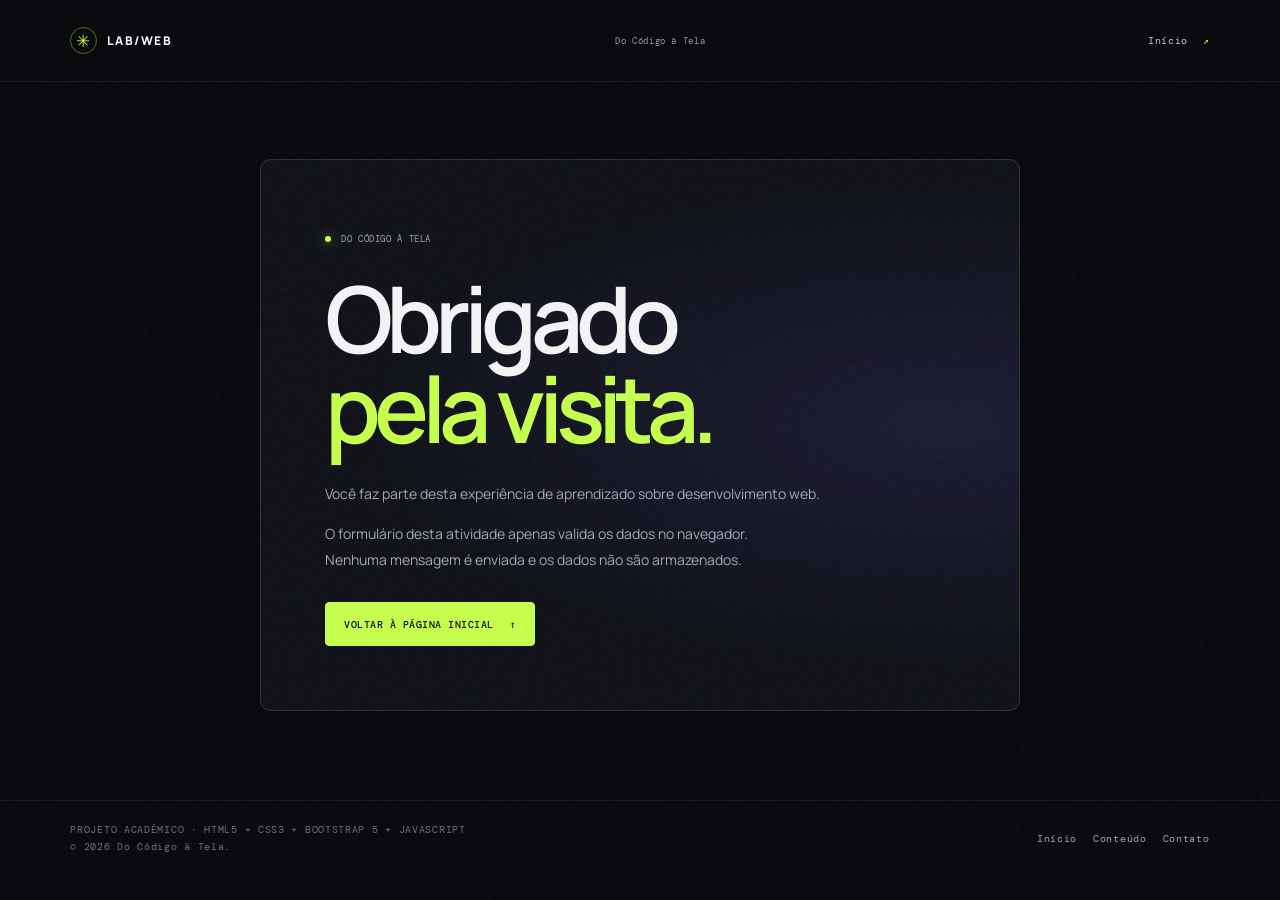
==== obrigado.html @ b2ea8e22 "Publica projeto acadêmico Do Código à Tela" ====
<!doctype html>
<html lang="pt-BR">
  <head>
    <!-- As mesmas folhas de estilo mantêm a identidade visual da página principal. -->
    <meta charset="utf-8">
    <meta name="viewport" content="width=device-width, initial-scale=1">
    <meta name="theme-color" content="#08090d">
    <title>Obrigado | Do Código à Tela</title>
    <link rel="stylesheet" href="https://cdn.jsdelivr.net/npm/bootstrap@5.3.8/dist/css/bootstrap.min.css" integrity="sha384-sRIl4kxILFvY47J16cr9ZwB07vP4J8+LH7qKQnuqkuIAvNWLzeN8tE5YBujZqJLB" crossorigin="anonymous">
    <link rel="stylesheet" href="style.css">
  </head>
  <body>
    <!-- A marca também permite voltar ao início do projeto. -->
    <header class="topbar navbar">
      <nav class="container-fluid p-0" aria-label="Navegação principal">
        <a class="brand" href="index.html#inicio"><span aria-hidden="true">✳</span> LAB/WEB</a>
        <span class="project-name">Do Código à Tela</span>
        <a class="nav-link" href="index.html#inicio">Início <span aria-hidden="true">↗</span></a>
      </nav>
    </header>

    <!-- Agradecimento da demonstração: nenhuma mensagem de envio de e-mail é exibida. -->
    <main class="thanks-main">
      <section class="thanks-card" aria-labelledby="titulo-obrigado">
        <p class="eyebrow"><i></i> DO CÓDIGO À TELA</p>
        <h1 id="titulo-obrigado">Obrigado<br><em>pela visita.</em></h1>
        <p>Você faz parte desta experiência de aprendizado sobre desenvolvimento web.</p>
        <p class="form-note">O formulário desta atividade apenas valida os dados no navegador. Nenhuma mensagem é enviada e os dados não são armazenados.</p>
        <a class="btn project-button" href="index.html#inicio">VOLTAR À PÁGINA INICIAL <span aria-hidden="true">↑</span></a>
      </section>
    </main>

    <!-- Rodapé com identificação acadêmica e links de retorno. -->
    <footer class="site-footer">
      <div class="container-fluid p-0">
        <div class="row gy-3 align-items-center">
          <div class="col-md-8">
            <p class="footer-description">PROJETO ACADÊMICO · HTML5 + CSS3 + BOOTSTRAP 5 + JAVASCRIPT</p>
            <p class="footer-description">&copy; 2026 Do Código à Tela.</p>
          </div>
          <div class="col-md-4">
            <nav class="d-flex flex-wrap gap-3 justify-content-md-end" aria-label="Navegação do rodapé">
              <a href="index.html#inicio">Início</a>
              <a href="index.html#conteudo">Conteúdo</a>
              <a href="index.html#contato">Contato</a>
            </nav>
          </div>
        </div>
      </div>
    </footer>
  </body>
</html>
---- style.css ----
/* Fontes externas usadas pelos textos e exemplos de código. */
@import url('https://fonts.googleapis.com/css2?family=DM+Mono:wght@400;500&family=Manrope:wght@400;500;600;700;800&display=swap');

/* CONFIGURAÇÕES GERAIS — variáveis, base e textura */
/* Define as variáveis de cores e fontes reutilizadas na página. */
:root {
  --bg: #08090d;
  --text: #f3f3f5;
  --muted: #9699a5;
  --line: rgba(255,255,255,.12);
  --lime: #c6ff4d;
  --violet: #9b86ff;
  --cyan: #78e7e9;
  --main: 'Manrope',Inter,system-ui,sans-serif;
  --mono: 'DM Mono',Consolas,monospace
}

/* Inclui bordas e preenchimentos no cálculo das dimensões. */
* {
  box-sizing: border-box
}

/* Configura a rolagem suave e o fundo do documento. */
html {
  scroll-behavior: smooth;
  background: var(--bg)
}

/* Define a aparência geral e evita rolagem horizontal. */
body {
  margin: 0;
  background: var(--bg);
  color: var(--text);
  font-family: var(--main);
  overflow-x: hidden
}

/* Faz os links herdarem a cor do contexto e retira o sublinhado. */
a {
  color: inherit;
  text-decoration: none
}

/* Personaliza as cores do texto selecionado. */
::selection {
  background: var(--lime);
  color: #08090d
}

/* Sobrepõe uma textura sutil; não captura cliques e fica acima das demais camadas. */
body:after {
  content: "";
  position: fixed;
  inset: 0;
  pointer-events: none;
  z-index: 30;
  opacity: .025;
  background-image: url("data:image/svg+xml,%3Csvg viewBox='0 0 180 180' xmlns='http://www.w3.org/2000/svg'%3E%3Cfilter id='n'%3E%3CfeTurbulence type='fractalNoise' baseFrequency='.9' numOctaves='3' stitchTiles='stitch'/%3E%3C/filter%3E%3Crect width='100%25' height='100%25' filter='url(%23n)'/%3E%3C/svg%3E")
}


/* CABEÇALHO E NAVEGAÇÃO */
/* Posiciona o cabeçalho no topo; flex distribui os itens na horizontal. */
.topbar {
  position: absolute;
  top: 0;
  left: 0;
  width: 100%;
  height: 82px;
  padding: 0 5.5vw;
  display: flex;
  align-items: center;
  justify-content: space-between;
  z-index: 10;
  border-bottom: 1px solid rgba(255,255,255,.08)
}

/* Alinha o símbolo e o nome da marca. */
.brand {
  display: flex;
  align-items: center;
  gap: 10px;
  font-size: 12px;
  font-weight: 800;
  letter-spacing: .13em
}

/* Usa grid para centralizar o símbolo dentro do círculo. */
.brand>span:first-child {
  display: grid;
  place-items: center;
  width: 27px;
  height: 27px;
  border: 1px solid #c6ff4d66;
  border-radius: 50%;
  color: var(--lime);
  font-size: 17px
}

/* Aplica a fonte monoespaçada e o espaçamento de letras aos elementos relacionados. */
.topbar p,.nav-link,.hero-bottom,.eyebrow,.scroll-cue,.stage-top,.stage-bottom,footer,.panel-head,.panel-foot,th {
  font-family: var(--mono);
  letter-spacing: .07em
}

/* Estiliza a identificação da experiência no cabeçalho. */
.topbar p {
  font-size: 9px;
  color: #777b89
}

/* Destaca os detalhes do cabeçalho. */
.topbar p b,.nav-link span {
  color: var(--lime);
  font-weight: 400
}

/* Estiliza o link de navegação para os conceitos. */
.nav-link {
  font-size: 9px;
  color: #c5c7cf
}

/* Separa a seta do texto do link. */
.nav-link span {
  margin-left: 8px
}


/* HERO — apresentação inicial e convite de rolagem */
/* Organiza a apresentação inicial; position relative serve de referência às decorações. */
.hero {
  position: relative;
  min-height: 100svh;
  padding: 145px 10vw 100px;
  display: flex;
  align-items: center;
  overflow: hidden;
  isolation: isolate
}

/* Desenha a grade decorativa sobre a área disponível, sem capturar cliques. */
.grid {
  position: absolute;
  inset: 0;
  pointer-events: none;
  background-image: linear-gradient(#ffffff08 1px,transparent 1px),linear-gradient(90deg,#ffffff08 1px,transparent 1px);
  background-size: 72px 72px;
  mask-image: linear-gradient(transparent,black 15%,black 80%,transparent)
}

/* Cria o brilho de fundo; z-index negativo o mantém atrás do conteúdo. */
.hero:before {
  content: "";
  position: absolute;
  width: 650px;
  height: 650px;
  right: 0;
  top: 0;
  border-radius: 50%;
  background: radial-gradient(circle,#806cff1b,transparent 68%);
  z-index: -1
}

/* Limita a largura do texto e o coloca à frente da ilustração. */
.hero-copy {
  position: relative;
  z-index: 3;
  width: 56%;
  max-width: 720px
}

/* Alinha o marcador e o pequeno texto de identificação. */
.eyebrow {
  display: flex;
  align-items: center;
  gap: 10px;
  color: #a3a6b2;
  font-size: 9px
}

/* Desenha o ponto luminoso e impede que ele encolha no flex. */
.eyebrow i {
  width: 6px;
  height: 6px;
  display: inline-block;
  flex: 0 0 6px;
  border-radius: 50%;
  background: var(--lime);
  box-shadow: 0 0 12px #c6ff4d99
}

/* Define tamanho, espaçamento e peso do título principal. */
.hero h1 {
  font-size: clamp(70px,9.5vw,145px);
  line-height: .91;
  letter-spacing: -.09em;
  font-weight: 600;
  margin: 30px 0 25px
}

/* Destaca trechos dos títulos com a cor principal. */
.hero h1 em,.section-head h2 em,.final-card h2 em {
  font-style: normal;
  color: var(--lime)
}

/* Define a largura e a legibilidade do texto de apresentação. */
.intro {
  max-width: 420px;
  color: #a6a8b3;
  font-size: 15px;
  line-height: 1.85
}

/* Alinha o convite para rolar a página e seus símbolos. */
.scroll-cue {
  display: inline-flex;
  align-items: center;
  gap: 12px;
  margin-top: 40px;
  font-size: 9px
}

/* Destaca a seta do convite de rolagem. */
.scroll-cue b {
  font-size: 16px;
  color: var(--lime);
  font-weight: 400;
  margin-left: 5px
}

/* Desenha o contorno do indicador de rolagem. */
.mouse {
  width: 22px;
  height: 33px;
  border: 1px solid #ffffff66;
  border-radius: 14px;
  display: flex;
  justify-content: center;
  padding-top: 6px
}

/* Desenha e anima o detalhe interno do indicador de rolagem. */
.mouse i {
  width: 3px;
  height: 7px;
  background: var(--lime);
  border-radius: 4px;
  animation: mouse 1.3s ease-in-out infinite
}

/* Animações: move e suaviza o detalhe do indicador no meio do ciclo. */
@keyframes mouse {
  /* Define o estado intermediário da animação. */
  50% {
    transform: translateY(7px);
    opacity: .4
  }
}


/* HERO — ilustração, órbitas e cartões */
/* Posiciona a ilustração inicial; transform ajusta seu alinhamento vertical. */
.hero-art {
  position: absolute;
  width: min(53vw,760px);
  height: min(53vw,760px);
  min-width: 470px;
  min-height: 470px;
  right: -2%;
  top: 50%;
  transform: translateY(-48%);
  z-index: 1
}

/* Cria o brilho difuso atrás do símbolo central. */
.hero-glow {
  position: absolute;
  inset: 22%;
  border-radius: 50%;
  background: radial-gradient(circle,#c6ff4d20,#806cff20 42%,transparent 70%);
  filter: blur(18px)
}

/* Centraliza o símbolo com grid e aplica a animação de flutuação. */
.hero-core {
  position: absolute;
  width: 28%;
  aspect-ratio: 1;
  left: 36%;
  top: 36%;
  display: grid;
  place-items: center;
  border-radius: 30%;
  border: 1px solid #c6ff4d88;
  background: linear-gradient(145deg,#c6ff4d25,#7466ff20);
  box-shadow: inset 0 0 55px #c6ff4d12,0 0 90px #c6ff4d0e;
  color: var(--lime);
  font: clamp(28px,4vw,55px) var(--mono);
  transform: rotate(-14deg);
  animation: float 7s ease-in-out infinite
}

/* Animações: varia a rotação e a altura do símbolo central. */
@keyframes float {
  /* Define o estado intermediário da animação. */
  50% {
    transform: rotate(-7deg) translateY(-13px)
  }
}

/* Centraliza os anéis; transform desloca metade de suas próprias dimensões. */
.orbit {
  position: absolute;
  left: 50%;
  top: 50%;
  border: 1px solid #ffffff22;
  border-radius: 50%;
  transform: translate(-50%,-50%)
}

/* Define o tamanho e a cor do primeiro anel. */
.orbit-a {
  width: 47%;
  height: 47%;
  border-color: #c6ff4d44
}

/* Inclina e achata o segundo anel com transform. */
.orbit-b {
  width: 67%;
  height: 67%;
  transform: translate(-50%,-50%) rotate(35deg) scaleY(.64);
  border-color: #9b86ff55
}

/* Configura o anel tracejado e sua rotação contínua. */
.orbit-c {
  width: 83%;
  height: 83%;
  transform: translate(-50%,-50%) rotate(-30deg) scaleY(.55);
  border-style: dashed;
  animation: spin 36s linear infinite
}

/* Animações: define o estado final da rotação do anel tracejado. */
@keyframes spin {
  /* Define o estado final da animação. */
  to {
    transform: translate(-50%,-50%) rotate(330deg) scaleY(.55)
  }
}

/* Posiciona os cartões de tecnologias sobre a ilustração. */
.chip {
  position: absolute;
  padding: 11px 14px;
  border: 1px solid #ffffff24;
  border-radius: 6px;
  background: #0e0f15df;
  backdrop-filter: blur(12px);
  font: 10px var(--mono);
  box-shadow: 0 12px 35px #0003
}

/* Desenha o marcador colorido dos cartões. */
.chip i {
  display: inline-block;
  width: 6px;
  height: 6px;
  border-radius: 50%;
  background: var(--lime);
  margin-right: 7px
}

/* Estiliza a descrição menor de cada cartão. */
.chip small {
  display: block;
  margin: 6px 0 0 13px;
  color: #7c808d;
  font-size: 8px
}

/* Posiciona e inclina o cartão de HTML. */
.chip-a {
  left: 13%;
  top: 23%;
  transform: rotate(-7deg)
}

/* Posiciona e inclina o cartão de CSS. */
.chip-b {
  right: 8%;
  top: 40%;
  transform: rotate(5deg)
}

/* Aplica a cor de CSS ao marcador. */
.chip-b i {
  background: var(--violet)
}

/* Posiciona e inclina o cartão de interface. */
.chip-c {
  left: 28%;
  bottom: 14%;
  transform: rotate(4deg)
}

/* Aplica a cor de interface ao marcador. */
.chip-c i {
  background: var(--cyan)
}

/* Distribui as legendas na faixa inferior da apresentação. */
.hero-bottom {
  position: absolute;
  bottom: 0;
  left: 0;
  width: 100%;
  height: 56px;
  padding: 0 5.5vw;
  display: flex;
  align-items: center;
  justify-content: space-between;
  border-top: 1px solid #ffffff12;
  color: #707482;
  font-size: 8px
}

/* Destaca o ponto da legenda inferior. */
.hero-bottom b {
  color: var(--lime);
  margin-left: 8px
}


/* NARRATIVA — palco fixo, progresso e textos */
/* Reserva a altura que permite percorrer as quatro cenas ao rolar. */
.story {
  height: 480vh;
  position: relative;
  background: var(--bg)
}

/* Mantém o palco preso ao topo com sticky enquanto a narrativa é percorrida. */
.stage {
  --orb-scale: 1;
  position: sticky;
  top: 0;
  height: 100svh;
  min-height: 620px;
  overflow: hidden;
  background: radial-gradient(ellipse at 75% 50%,#6b58cf12,transparent 43%),#08090d;
  isolation: isolate
}

/* Sobrepõe um degradê para dar contraste ao texto sem bloquear cliques. */
.stage:before {
  content: "";
  position: absolute;
  inset: 0;
  background: linear-gradient(90deg,#08090df7 0%,#08090dd9 32%,#08090d20 70%,#08090d44);
  z-index: 1;
  pointer-events: none
}

/* Suaviza a grade decorativa do palco. */
.stage>.grid {
  opacity: .35
}

/* Alinha os indicadores superiores e os coloca acima das ilustrações com z-index. */
.stage-top {
  position: absolute;
  top: 34px;
  left: 5.5vw;
  right: 5.5vw;
  display: flex;
  align-items: center;
  gap: 20px;
  z-index: 6;
  color: #8c909c;
  font-size: 8px
}

/* Destaca o número da cena atual. */
.stage-top b {
  color: #f4f4f6;
  font-weight: 400
}

/* Define a trilha da barra; flex permite ocupar o espaço disponível. */
.track {
  height: 1px;
  background: #ffffff20;
  flex: 1;
  max-width: 330px
}

/* Desenha a parte preenchida da barra, cuja largura é atualizada pelo JavaScript. */
.track i {
  display: block;
  width: 0;
  height: 100%;
  background: var(--lime);
  box-shadow: 0 0 10px #c6ff4d99
}

/* Posiciona os textos da cena acima das camadas visuais. */
.story-copy {
  position: absolute;
  left: 10vw;
  top: 27%;
  width: min(37%,490px);
  z-index: 5
}

/* Define a tipografia do título da narrativa. */
.story-copy h2 {
  font-size: clamp(36px,4.1vw,66px);
  line-height: 1.04;
  letter-spacing: -.07em;
  font-weight: 600;
  margin: 23px 0 17px
}

/* Estiliza a explicação da cena. */
.story-copy>p:last-of-type {
  max-width: 365px;
  color: #a1a4af;
  font-size: 14px;
  line-height: 1.85;
  margin: 0
}

/* Distribui os quatro marcadores de cena em linha. */
.steps {
  display: flex;
  gap: 7px;
  margin-top: 32px
}

/* Desenha os marcadores e suaviza suas mudanças. */
.steps i {
  display: block;
  width: 19px;
  height: 3px;
  background: #ffffff30;
  transition: all .3s
}

/* Destaca o marcador da cena selecionada pelo JavaScript. */
.steps i.active {
  width: 38px;
  background: var(--lime)
}


/* NARRATIVA — símbolo e anéis */
/* Define a área das ilustrações e seu alinhamento no palco. */
.visual {
  position: absolute;
  z-index: 2;
  width: min(58vw,880px);
  height: min(70vh,680px);
  min-height: 450px;
  right: 4vw;
  top: 50%;
  transform: translateY(-48%)
}

/* Posiciona o símbolo da narrativa e suaviza mudanças de opacidade. */
.orb {
  position: absolute;
  left: 31%;
  top: 8%;
  width: 42%;
  aspect-ratio: 1;
  transition: opacity .2s
}

/* Centraliza e estiliza o núcleo do símbolo da narrativa. */
.orb-core {
  position: absolute;
  inset: 25%;
  border-radius: 30%;
  display: grid;
  place-items: center;
  transform: rotate(25deg);
  border: 1px solid #c6ff4d99;
  background: radial-gradient(circle at 30% 25%,#c6ff4d38,#715add26 50%,#090a0f66);
  box-shadow: inset 0 0 50px #c6ff4d14,0 0 80px #7d68ff22;
  color: var(--lime);
  font: clamp(26px,3vw,46px) var(--mono)
}

/* Desenha um anel inclinado e achatado ao redor do núcleo. */
.orb-ring {
  position: absolute;
  inset: 8%;
  border: 1px solid #ffffff30;
  border-radius: 50%;
  transform: rotate(25deg) scaleY(.45);
  border-color: #c6ff4d55
}

/* Varia a inclinação e a cor do segundo anel. */
.orb-ring.second {
  transform: rotate(-45deg) scaleY(.6);
  border-color: #9b86ff66
}

/* Desenha o pequeno ponto luminoso da narrativa. */
.particle {
  position: absolute;
  top: 14%;
  left: 16%;
  width: 6px;
  height: 6px;
  border-radius: 50%;
  background: var(--lime);
  box-shadow: 0 0 18px var(--lime)
}


/* NARRATIVA — painéis de código e página simulada */
/* Compartilha bordas, fundo e sombra entre os painéis e a janela simulada. */
.code,.browser {
  position: absolute;
  border: 1px solid #ffffff24;
  border-radius: 9px;
  overflow: hidden;
  background: #101218ed;
  box-shadow: 0 30px 80px #0006;
  backdrop-filter: blur(16px)
}

/* Define a largura e a camada dos painéis de código. */
.code {
  width: 43%;
  z-index: 3
}

/* Posiciona o painel de exemplo de HTML. */
.html-panel {
  left: 0;
  top: 9%
}

/* Posiciona o painel de exemplo de CSS. */
.css-panel {
  right: 0;
  top: 19%
}

/* Alinha os elementos do cabeçalho dos painéis. */
.panel-head {
  height: 39px;
  padding: 0 12px;
  display: flex;
  align-items: center;
  gap: 10px;
  background: #ffffff08;
  border-bottom: 1px solid #ffffff12;
  color: #a2a5b0;
  font-size: 8px
}

/* Estiliza os pontos que simulam controles de janela. */
.lights {
  color: #f17b79;
  font-size: 9px;
  letter-spacing: 1px
}

/* Desenha a etiqueta da tecnologia; a margem automática a empurra para a direita. */
.panel-head b {
  margin-left: auto;
  color: var(--lime);
  border: 1px solid #c6ff4d44;
  padding: 3px 5px;
  border-radius: 3px;
  font-size: 7px;
  font-weight: 400
}

/* Aplica a cor de CSS à etiqueta do painel. */
.css-panel .panel-head b {
  color: #b6a8ff;
  border-color: #9b86ff55
}

/* Define o espaçamento interno dos exemplos de código. */
.code-lines {
  padding: 14px 12px 9px
}

/* Formata cada linha do exemplo e impede quebra de texto. */
.code-lines p {
  margin: 0 0 9px;
  white-space: nowrap;
  font: clamp(7px,.75vw,10px) var(--mono);
  color: #e3e5ed
}

/* Reserva espaço para os números das linhas. */
.code-lines small {
  display: inline-block;
  width: 22px;
  color: #555a68;
  font-size: 8px
}

/* Destaca as tags no exemplo de HTML. */
.code-lines span {
  color: #b9a6ff
}

/* Destaca o seletor no exemplo de CSS. */
.css-panel .code-lines strong {
  color: #8ec8ff;
  font-weight: 400
}

/* Destaca as propriedades no exemplo de CSS. */
.css-panel .code-lines em {
  font-style: normal;
  color: #ff9ad5
}

/* Destaca os valores no exemplo de CSS. */
.code-lines label {
  color: #baf17c
}

/* Estiliza o status na base dos painéis. */
.panel-foot {
  padding: 9px 12px;
  border-top: 1px solid #ffffff10;
  color: #888c98;
  font-size: 7px
}

/* Destaca o primeiro símbolo do status. */
.panel-foot:first-letter {
  color: var(--lime)
}

/* Aplica a cor de CSS ao status correspondente. */
.panel-foot.purple {
  color: #9e91e9
}

/* Posiciona a janela simulada; ela começa transparente e aparece pelo JavaScript. */
.browser {
  width: 76%;
  left: 12%;
  bottom: 0;
  z-index: 4;
  opacity: 0;
  transform-origin: center bottom
}

/* Distribui os controles e o endereço da janela simulada. */
.browser-head {
  height: 35px;
  padding: 0 12px;
  display: flex;
  align-items: center;
  gap: 12px;
  background: #191b25;
  border-bottom: 1px solid #ffffff16
}

/* Desenha a barra de endereço e permite que ela ocupe o espaço livre. */
.browser-head>div {
  flex: 1;
  max-width: 220px;
  margin: auto;
  text-align: center;
  padding: 5px;
  background: #0003;
  border: 1px solid #ffffff0d;
  border-radius: 4px;
  color: #858998;
  font: 8px var(--mono)
}

/* Estiliza o menu da janela simulada. */
.browser-head>b {
  font-size: 9px;
  color: #777b88
}

/* Define o fundo e o preenchimento da página simulada. */
.browser-page {
  padding: 17px 21px 18px;
  background: linear-gradient(135deg,#171a23,#101218)
}

/* Alinha os elementos da navegação ilustrativa. */
.mock-nav {
  display: flex;
  align-items: center;
  gap: 9px
}

/* Define o tamanho da marca ilustrativa. */
.mock-nav b {
  font-size: 9px
}

/* Desenha o símbolo inclinado da marca ilustrativa. */
.mock-nav b i {
  display: inline-block;
  width: 8px;
  height: 8px;
  background: var(--lime);
  transform: rotate(45deg);
  margin-right: 4px
}

/* Desenha os traços que representam links de navegação. */
.mock-nav>span {
  width: 22px;
  height: 3px;
  border-radius: 3px;
  background: #454958;
  margin-left: auto
}

/* Ajusta os traços que vêm depois do primeiro. */
.mock-nav>span+span {
  margin-left: 0;
  width: 26px
}

/* Desenha o botão ilustrativo da navegação. */
.mock-nav>label {
  width: 43px;
  height: 13px;
  border-radius: 3px;
  background: var(--lime);
  margin-left: 6px
}

/* Usa grid para dividir a apresentação simulada em duas colunas. */
.mock-hero {
  display: grid;
  grid-template-columns: 1fr .9fr;
  gap: 14px;
  align-items: center;
  padding: 20px 2px 14px
}

/* Estiliza a identificação menor da página simulada. */
.mock-hero small {
  font: 6px var(--mono);
  color: #9da2b2
}

/* Desenha os traços que representam o título. */
.mock-hero h3 {
  height: 10px;
  width: 90%;
  margin: 10px 0 5px;
  background: #e9ebf1;
  border-radius: 2px
}

/* Varia a largura e a cor da segunda linha do título. */
.mock-hero h3.short {
  width: 65%;
  background: var(--lime);
  margin-top: 0
}

/* Desenha os traços que representam parágrafos. */
.mock-hero p {
  height: 3px;
  width: 90%;
  background: #505565;
  border-radius: 3px;
  margin: 10px 0 0
}

/* Encurta a segunda linha do parágrafo ilustrativo. */
.mock-hero p.short {
  width: 58%;
  margin-top: 5px
}

/* Desenha o botão da página simulada. */
.mock-hero button {
  display: block;
  width: 60px;
  height: 16px;
  margin-top: 13px;
  background: #c6ff4d22;
  border: 1px solid #c6ff4d88;
  border-radius: 3px
}

/* Define o quadro e o brilho da ilustração simulada. */
.mock-art {
  height: 118px;
  position: relative;
  overflow: hidden;
  border-radius: 5px;
  background: radial-gradient(circle,#c6ff4d33,#826dff2b 38%,#ffffff08 70%)
}

/* Posiciona os anéis no centro da ilustração simulada. */
.mock-art i,.mock-art b {
  position: absolute;
  width: 70px;
  height: 70px;
  top: 50%;
  left: 50%;
  border: 1px solid #c6ff4d99;
  border-radius: 50%;
  transform: translate(-50%,-50%) rotate(35deg) scaleY(.5)
}

/* Varia a inclinação e a cor do segundo anel simulado. */
.mock-art b {
  transform: translate(-50%,-50%) rotate(-40deg) scaleY(.65);
  border-color: #9b86ffcc
}

/* Posiciona o símbolo decorativo na ilustração. */
.mock-art span {
  position: absolute;
  right: 15%;
  top: 12%;
  color: var(--lime)
}

/* Distribui três cartões ilustrativos em colunas com grid. */
.mock-cards {
  display: grid;
  grid-template-columns: repeat(3,1fr);
  gap: 8px
}

/* Desenha os cartões e serve de referência para seus detalhes. */
.mock-cards i {
  height: 42px;
  border: 1px solid #ffffff18;
  border-radius: 4px;
  background: linear-gradient(135deg,#ffffff08,#ffffff02);
  position: relative
}

/* Desenha a primeira linha de texto ilustrativo dos cartões. */
.mock-cards i:before {
  content: "";
  position: absolute;
  left: 8px;
  top: 9px;
  width: 45%;
  height: 3px;
  background: #a0a4b1
}

/* Desenha a segunda linha de texto ilustrativo dos cartões. */
.mock-cards i:after {
  content: "";
  position: absolute;
  left: 8px;
  top: 18px;
  width: 68%;
  height: 2px;
  background: #454958
}


/* NARRATIVA — legendas inferiores */
/* Distribui as legendas inferiores acima das camadas visuais. */
.stage-bottom {
  position: absolute;
  bottom: 26px;
  left: 5.5vw;
  right: 5.5vw;
  z-index: 6;
  display: flex;
  justify-content: space-between;
  align-items: center;
  color: #747886;
  font-size: 8px
}

/* Destaca os sinais que unem as tecnologias. */
.stage-bottom b {
  color: var(--lime);
  font-weight: 400;
  padding: 0 4px
}

/* Define a cor da orientação para continuar rolando. */
.hint {
  color: #8b8e9a
}


/* SEÇÃO DE CONCEITOS E TABELA */
/* Define o fundo, o espaçamento e a borda da seção de conceitos. */
.concepts {
  position: relative;
  padding: 125px 10vw 80px;
  background: #0c0d12;
  border-top: 1px solid #c6ff4d44
}

/* Limita a largura da introdução aos conceitos. */
.section-head {
  max-width: 730px
}

/* Define a tipografia do título da seção. */
.section-head h2 {
  font-size: clamp(48px,6.5vw,92px);
  line-height: .99;
  letter-spacing: -.08em;
  font-weight: 600;
  margin: 24px 0 20px
}

/* Formata o parágrafo de apresentação dos conceitos. */
.section-head>p:last-child {
  max-width: 530px;
  color: #9b9eaa;
  font-size: 14px;
  line-height: 1.9
}

/* Permite rolagem horizontal da tabela quando faltar espaço. */
.table-wrap {
  margin-top: 55px;
  border-top: 1px solid #ffffff24;
  overflow-x: auto
}

/* Organiza a tabela, une as bordas e mantém sua largura mínima. */
table {
  width: 100%;
  border-collapse: collapse;
  text-align: left;
  min-width: 620px
}

/* Estiliza os cabeçalhos das colunas. */
th {
  padding: 18px 15px;
  border-bottom: 1px solid #ffffff20;
  color: #777b89;
  font-size: 8px;
  font-weight: 400
}

/* Retira o preenchimento à esquerda da primeira coluna. */
th:first-child,td:first-child {
  padding-left: 0
}

/* Define espaçamento, bordas e texto das células. */
td {
  padding: 23px 15px;
  border-bottom: 1px solid #ffffff14;
  color: #adb0bc;
  font-size: 12px;
  line-height: 1.6
}

/* Estiliza a numeração das tecnologias. */
td small {
  font: 9px var(--mono);
  color: #696d7a;
  margin-right: 16px
}

/* Alinha o ícone e o nome de cada tecnologia. */
td b {
  display: inline-flex;
  align-items: center;
  gap: 9px;
  color: #f0f1f5
}

/* Centraliza os símbolos dentro dos ícones com grid. */
td b i {
  width: 29px;
  height: 29px;
  display: grid;
  place-items: center;
  border: 1px solid #ffffff22;
  border-radius: 5px;
  font: 10px var(--mono);
  font-style: normal;
  color: var(--lime)
}

/* Aplica a cor de CSS ao ícone correspondente. */
td b .css-icon {
  color: var(--violet)
}

/* Aplica a cor e o tamanho do ícone de JavaScript. */
td b .js-icon {
  color: var(--cyan);
  font-size: 8px
}

/* Estiliza os exemplos da tabela e evita que sejam quebrados em linhas. */
code {
  font: 9px var(--mono);
  color: var(--lime);
  background: #c6ff4d0d;
  padding: 7px 8px;
  border: 1px solid #c6ff4d22;
  border-radius: 4px;
  white-space: nowrap
}


/* ENCERRAMENTO E LINK DE RETORNO */
/* Define o cartão de encerramento e limita suas decorações à área interna. */
.final-card {
  position: relative;
  min-height: 380px;
  margin-top: 110px;
  padding: clamp(28px,5vw,65px);
  border: 1px solid #ffffff20;
  border-radius: 11px;
  overflow: hidden;
  background: radial-gradient(ellipse at 90% 48%,#7c68ff20,transparent 42%),linear-gradient(120deg,#11131a,#0c0d12)
}

/* Sobrepõe a grade decorativa do cartão sem capturar cliques. */
.final-card:after {
  content: "";
  position: absolute;
  inset: 0;
  pointer-events: none;
  background-image: linear-gradient(#ffffff08 1px,transparent 1px),linear-gradient(90deg,#ffffff08 1px,transparent 1px);
  background-size: 50px 50px;
  mask-image: linear-gradient(90deg,black,transparent)
}

/* Mantém os textos e o link acima da grade com z-index. */
.final-card>.eyebrow,.final-card h2,.final-card>p:not(.eyebrow),.restart {
  position: relative;
  z-index: 2
}

/* Alinha a contagem final à direita. */
.final-card>.eyebrow span {
  margin-left: auto;
  color: #777b89
}

/* Define a tipografia do título de encerramento. */
.final-card h2 {
  font-size: clamp(38px,5.2vw,72px);
  line-height: 1.03;
  letter-spacing: -.075em;
  font-weight: 600;
  margin: 28px 0 18px
}

/* Formata o parágrafo explicativo do encerramento. */
.final-card>p:not(.eyebrow) {
  max-width: 520px;
  color: #9b9eaa;
  font-size: 13px;
  line-height: 1.85
}

/* Alinha e estiliza o link de retorno, suavizando suas mudanças. */
.restart {
  display: inline-flex;
  align-items: center;
  gap: 24px;
  margin-top: 20px;
  padding: 13px 15px;
  border: 1px solid #c6ff4d66;
  border-radius: 4px;
  color: var(--lime);
  font: 9px var(--mono);
  transition: .2s
}

/* Estiliza a seta de retorno. */
.restart b {
  font-size: 15px;
  font-weight: 400
}

/* Muda as cores do link quando o ponteiro passa sobre ele. */
.restart:hover {
  background: var(--lime);
  color: #08090d
}

/* Posiciona o conjunto de anéis decorativos do encerramento. */
.final-orbit {
  position: absolute;
  width: 370px;
  height: 370px;
  right: -25px;
  top: 50%;
  transform: translateY(-50%);
  border: 1px solid #c6ff4d30;
  border-radius: 50%
}

/* Desenha os anéis internos com pseudo-elementos. */
.final-orbit:before,.final-orbit:after {
  content: "";
  position: absolute;
  inset: 12%;
  border: 1px solid #9b86ff40;
  border-radius: 50%;
  transform: rotate(45deg) scaleY(.55)
}

/* Varia o tamanho e a inclinação de um dos anéis internos. */
.final-orbit:after {
  inset: 23%;
  border-color: #c6ff4d40;
  transform: rotate(-35deg) scaleY(.6)
}

/* Desenha o quadrado inclinado no centro dos anéis. */
.final-orbit i {
  position: absolute;
  width: 110px;
  height: 110px;
  left: 50%;
  top: 50%;
  transform: translate(-50%,-50%) rotate(45deg);
  border: 1px solid #c6ff4d77;
  border-radius: 27px;
  background: #c6ff4d12
}

/* Desenha o ponto luminoso dos anéis. */
.final-orbit b {
  position: absolute;
  left: 24%;
  top: 18%;
  width: 6px;
  height: 6px;
  border-radius: 50%;
  background: var(--lime);
  box-shadow: 0 0 16px var(--lime)
}


/* RODAPÉ */
/* Distribui a marca e os textos do rodapé com flex. */
footer {
  min-height: 82px;
  padding: 20px 5.5vw;
  display: flex;
  align-items: center;
  justify-content: space-between;
  gap: 20px;
  border-top: 1px solid #ffffff12;
  color: #6e7280;
  font-size: 8px
}

/* Ajusta a tipografia da marca no rodapé. */
footer .brand {
  font-family: var(--main);
  font-size: 11px;
  color: #d9dbe2
}

/* Destaca a seta no rodapé. */
footer>span b {
  color: var(--lime);
  font-weight: 400;
  margin-left: 5px
}


/* RESPONSIVIDADE — telas de até 1000 px */
/* Media query: aplica os ajustes abaixo somente até esta largura de tela. */
@media(max-width:1000px) {
  /* Ajusta .hero para esta condição de tela. */
  .hero {
    padding-left: 7vw
  }
  /* Ajusta .hero-copy para esta condição de tela. */
  .hero-copy {
    width: 60%
  }
  /* Ajusta .hero-art para esta condição de tela. */
  .hero-art {
    right: -17%;
    opacity: .82
  }
  /* Ajusta .story-copy para esta condição de tela. */
  .story-copy {
    left: 6vw;
    width: 37%
  }
  /* Ajusta .story-copy h2 para esta condição de tela. */
  .story-copy h2 {
    font-size: clamp(34px,4.4vw,52px)
  }
  /* Ajusta .visual para esta condição de tela. */
  .visual {
    width: 64vw;
    right: 1vw
  }
  /* Ajusta .concepts para esta condição de tela. */
  .concepts {
    padding-left: 7vw;
    padding-right: 7vw
  }
}


/* RESPONSIVIDADE — telas de até 700 px */
/* Media query: aplica os ajustes abaixo somente até esta largura de tela. */
@media(max-width:700px) {
  /* Ajusta .topbar para esta condição de tela. */
  .topbar {
    height: 66px;
    padding: 0 20px
  }
  /* Ajusta .topbar p para esta condição de tela. */
  .topbar p {
    display: none
  }
  /* Ajusta .nav-link para esta condição de tela. */
  .nav-link {
    font-size: 8px
  }
  /* Ajusta .hero para esta condição de tela. */
  .hero {
    min-height: 850px;
    padding: 130px 24px 100px;
    align-items: flex-start
  }
  /* Ajusta .hero-copy para esta condição de tela. */
  .hero-copy {
    width: 100%
  }
  /* Ajusta .hero h1 para esta condição de tela. */
  .hero h1 {
    font-size: clamp(68px,18vw,105px);
    margin-top: 25px
  }
  /* Ajusta .intro para esta condição de tela. */
  .intro {
    max-width: 360px;
    font-size: 13px
  }
  /* Ajusta .hero-art para esta condição de tela. */
  .hero-art {
    width: 490px;
    height: 490px;
    min-width: 490px;
    min-height: 490px;
    top: auto;
    right: -165px;
    bottom: 25px;
    transform: none;
    opacity: .7
  }
  /* Ajusta .hero-bottom para esta condição de tela. */
  .hero-bottom {
    padding: 0 20px;
    height: 48px;
    font-size: 7px
  }
  /* Ajusta .hero-bottom span:first-child para esta condição de tela. */
  .hero-bottom span:first-child {
    max-width: 48%
  }
  /* Ajusta .story para esta condição de tela. */
  .story {
    height: 420vh
  }
  /* Ajusta .stage para esta condição de tela. */
  .stage {
    min-height: 670px
  }
  /* Ajusta .stage-top para esta condição de tela. */
  .stage-top {
    top: 22px;
    left: 20px;
    right: 20px;
    gap: 10px;
    font-size: 7px
  }
  /* Ajusta .story-copy para esta condição de tela. */
  .story-copy {
    top: 100px;
    left: 24px;
    width: calc(100% - 48px)
  }
  /* Ajusta .story-copy h2 para esta condição de tela. */
  .story-copy h2 {
    font-size: clamp(38px,10vw,56px);
    margin: 15px 0 10px
  }
  /* Ajusta .story-copy>p:last-of-type para esta condição de tela. */
  .story-copy>p:last-of-type {
    max-width: 380px;
    font-size: 11px;
    line-height: 1.65
  }
  /* Ajusta .steps para esta condição de tela. */
  .steps {
    margin-top: 16px
  }
  /* Ajusta .visual para esta condição de tela. */
  .visual {
    width: 112vw;
    height: 370px;
    min-height: 370px;
    top: auto;
    bottom: 73px;
    right: -12vw;
    transform: none
  }
  /* Ajusta .orb para esta condição de tela. */
  .orb {
    width: 44%;
    left: 30%;
    top: 3%
  }
  /* Ajusta .code para esta condição de tela. */
  .code {
    width: 48%
  }
  /* Ajusta .html-panel para esta condição de tela. */
  .html-panel {
    left: 2%;
    top: 8%
  }
  /* Ajusta .css-panel para esta condição de tela. */
  .css-panel {
    right: 1%;
    top: 18%
  }
  /* Ajusta .browser para esta condição de tela. */
  .browser {
    width: 83%;
    left: 9%
  }
  /* Ajusta .browser-page para esta condição de tela. */
  .browser-page {
    padding: 11px 12px
  }
  /* Ajusta .mock-hero para esta condição de tela. */
  .mock-hero {
    padding: 12px 2px 9px;
    gap: 8px
  }
  /* Ajusta .mock-art para esta condição de tela. */
  .mock-art {
    height: 85px
  }
  /* Ajusta .mock-cards i para esta condição de tela. */
  .mock-cards i {
    height: 35px
  }
  /* Ajusta .panel-head para esta condição de tela. */
  .panel-head {
    height: 31px;
    padding: 0 8px;
    gap: 6px;
    font-size: 7px
  }
  /* Ajusta .code-lines para esta condição de tela. */
  .code-lines {
    padding: 9px 7px 4px
  }
  /* Ajusta .code-lines p para esta condição de tela. */
  .code-lines p {
    font-size: 6px;
    margin-bottom: 8px
  }
  /* Ajusta .code-lines small para esta condição de tela. */
  .code-lines small {
    width: 16px;
    font-size: 6px
  }
  /* Ajusta .panel-foot para esta condição de tela. */
  .panel-foot {
    padding: 7px;
    font-size: 6px
  }
  /* Ajusta .stage-bottom para esta condição de tela. */
  .stage-bottom {
    left: 20px;
    right: 20px;
    bottom: 20px;
    font-size: 7px
  }
  /* Ajusta .hint para esta condição de tela. */
  .hint {
    display: none
  }
  /* Ajusta .concepts para esta condição de tela. */
  .concepts {
    padding: 85px 24px 45px
  }
  /* Ajusta .section-head h2 para esta condição de tela. */
  .section-head h2 {
    font-size: clamp(46px,13vw,72px)
  }
  /* Ajusta .section-head>p:last-child para esta condição de tela. */
  .section-head>p:last-child {
    font-size: 12px
  }
  /* Ajusta .table-wrap para esta condição de tela. */
  .table-wrap {
    margin-top: 38px
  }
  /* Ajusta .final-card para esta condição de tela. */
  .final-card {
    margin-top: 65px;
    min-height: 410px;
    padding: 27px 22px
  }
  /* Ajusta .final-card h2 para esta condição de tela. */
  .final-card h2 {
    font-size: clamp(35px,10vw,54px)
  }
  /* Ajusta .final-card>p:not(.eyebrow) para esta condição de tela. */
  .final-card>p:not(.eyebrow) {
    font-size: 12px
  }
  /* Ajusta .final-card>.eyebrow span para esta condição de tela. */
  .final-card>.eyebrow span {
    display: none
  }
  /* Ajusta .final-orbit para esta condição de tela. */
  .final-orbit {
    width: 250px;
    height: 250px;
    top: auto;
    bottom: -100px;
    transform: none;
    opacity: .55
  }
  /* Ajusta footer para esta condição de tela. */
  footer {
    padding: 22px 20px;
    flex-wrap: wrap;
    font-size: 7px
  }
  /* Ajusta footer>span:nth-child(2) para esta condição de tela. */
  footer>span:nth-child(2) {
    order: 3;
    width: 100%
  }
}


/* ACESSIBILIDADE — preferência por movimento reduzido */
/* Media query: reduz animações e transições conforme a preferência do sistema. */
@media(prefers-reduced-motion:reduce) {
  /* Ajusta *,*:before,*:after para esta condição de tela. */
  *,*:before,*:after {
    scroll-behavior: auto!important;
    animation-duration: .01ms!important;
    animation-iteration-count: 1!important;
    transition-duration: .01ms!important
  }
}


/* MISSÃO 02 — integração com Bootstrap sem substituir os estilos da narrativa. */
/* O Bootstrap redefine estilos básicos. Estas regras recuperam a base usada no projeto. */
body {
  font-size: 16px;
  line-height: normal;
}

/* Mantém as margens padrão dos parágrafos; regras mais específicas continuam prevalecendo. */
p {
  margin-top: 1em;
  margin-bottom: 1em;
}

/* Evita a cor azul padrão do Bootstrap ao passar o ponteiro sobre links da narrativa. */
a:hover {
  color: inherit;
}

/* Mantém os textos centralizados na altura das células, como na tabela original. */
th,
td {
  vertical-align: middle;
}

/* Nos exemplos visuais, label é apenas parte da ilustração, sem função de campo. */
.code-lines label {
  display: inline;
}

/* MENU — usa a estrutura navbar do Bootstrap e mantém todos os links acessíveis. */
.topbar .container-fluid {
  gap: 12px;
}

/* Identifica o projeto ao lado da marca no cabeçalho. */
.project-name {
  color: var(--muted);
  font: 9px var(--mono);
  letter-spacing: .07em;
}

/* Personaliza os links do Bootstrap com as cores e a fonte do projeto. */
.topbar .nav-link {
  padding: 16px 0;
  color: #c5c7cf;
  font-size: 10px;
}

.topbar .nav-link:hover,
.topbar .nav-link:focus-visible,
.site-footer a:hover {
  color: var(--lime);
}

/* Um contorno visível ajuda a acompanhar a navegação pelo teclado. */
a:focus-visible,
button:focus-visible {
  outline: 2px solid var(--lime);
  outline-offset: 4px;
}

/* HERO — inclui a chamada para a MDN e mantém o convite para a narrativa. */
.hero-actions {
  display: flex;
  flex-direction: column;
  align-items: flex-start;
  margin-top: 24px;
}

.hero-actions .scroll-cue {
  margin-top: 24px;
}

/* Botão compartilhado pelo link externo, formulário e página de agradecimento. */
.project-button {
  display: inline-flex;
  align-items: center;
  gap: 16px;
  min-height: 44px;
  padding: 14px 18px;
  border: 1px solid var(--lime);
  border-radius: 4px;
  background: var(--lime);
  color: var(--bg);
  font: 500 10px var(--mono);
  letter-spacing: .05em;
  text-align: left;
}

.project-button:hover,
.project-button:focus-visible,
.project-button:active {
  border-color: #d7ff88;
  background: #d7ff88;
  color: var(--bg);
}

/* CONTEÚDO EM DUAS COLUNAS — a largura das colunas é definida pelo Bootstrap. */
/* Retira só o limite extra do container para alinhar os cartões com a tabela existente. */
.learning-content.container {
  max-width: none;
  margin-top: 40px;
  padding: 0;
}

/* h-100 no HTML faz os dois cartões preencherem a altura disponível na linha. */
.learning-card {
  padding: clamp(22px, 3vw, 34px);
  border: 1px solid var(--line);
  border-radius: 9px;
  background: #101218;
}

.learning-card .eyebrow {
  margin-top: 0;
}

.learning-card h3 {
  margin: 20px 0 18px;
  color: var(--text);
  font-size: 22px;
  font-weight: 600;
  line-height: 1.25;
  letter-spacing: -.04em;
}

.learning-card > p:not(.eyebrow) {
  color: #a6a8b3;
  font-size: 14px;
  line-height: 1.85;
}

.learning-card > p:last-child {
  margin-bottom: 0;
}

.learning-card strong {
  color: var(--lime);
}

/* CONTATO — reaproveita a paleta escura, as bordas e os detalhes verdes. */
.contact-section {
  padding: 100px 10vw 90px;
  border-top: 1px solid var(--line);
  background: var(--bg);
}

.contact-section > .container {
  max-width: none;
  padding: 0;
}

.contact-section h2 {
  margin: 20px 0;
  color: var(--text);
  font-size: clamp(34px, 4vw, 56px);
  font-weight: 600;
  line-height: 1.08;
  letter-spacing: -.06em;
}

.contact-description {
  max-width: 440px;
  color: #a6a8b3;
  font-size: 14px;
  line-height: 1.85;
}

/* Explica o caráter demonstrativo do formulário sem sugerir envio real. */
.form-note {
  max-width: 440px;
  color: var(--muted);
  font-size: 12px;
  line-height: 1.8;
}

.contact-form {
  padding: clamp(22px, 3vw, 34px);
  border: 1px solid var(--line);
  border-radius: 9px;
  background: #101218;
}

.contact-form .form-label {
  color: var(--text);
  font-size: 12px;
}

.contact-form .form-control {
  padding: 12px;
  border: 1px solid #ffffff30;
  border-radius: 5px;
  background: var(--bg);
  color: var(--text);
  font-family: var(--main);
  font-size: 14px;
  line-height: 1.5;
}

/* Destaca o campo em uso para facilitar o preenchimento pelo mouse ou teclado. */
.contact-form .form-control:focus {
  border-color: var(--lime);
  background: var(--bg);
  color: var(--text);
  box-shadow: 0 0 0 3px #c6ff4d20;
}

.contact-form textarea {
  min-height: 130px;
  resize: vertical;
}

/* Reserva espaço para o aviso e evita que o botão salte quando surgir um erro. */
.form-error {
  min-height: 1.5em;
  margin: 0 0 16px;
  color: #ffb4ab;
  font-size: 12px;
  line-height: 1.5;
}

/* RODAPÉ — as classes row e col-md-* distribuem seu conteúdo. */
.site-footer {
  display: block;
  font-size: 10px;
  line-height: 1.7;
}

.footer-description {
  margin: 0;
}

.site-footer nav a {
  color: #a6a8b3;
}

.site-footer nav a:hover {
  color: var(--lime);
}

/* AGRADECIMENTO — a mesma identidade visual em uma página sem animações novas. */
.thanks-main {
  display: flex;
  align-items: center;
  justify-content: center;
  min-height: calc(100svh - 100px);
  padding: 150px 24px 80px;
}

.thanks-card {
  width: 100%;
  max-width: 760px;
  padding: clamp(26px, 5vw, 65px);
  border: 1px solid var(--line);
  border-radius: 11px;
  background: radial-gradient(ellipse at 90% 48%, #7c68ff20, transparent 60%), #101218;
}

.thanks-card h1 {
  margin: 28px 0;
  font-size: clamp(48px, 8vw, 92px);
  font-weight: 600;
  line-height: .98;
  letter-spacing: -.075em;
}

.thanks-card h1 em {
  color: var(--lime);
  font-style: normal;
}

.thanks-card > p:not(.eyebrow) {
  color: #a6a8b3;
  font-size: 14px;
  line-height: 1.85;
}

.thanks-card .project-button {
  margin-top: 16px;
}

/* RESPONSIVIDADE DAS ADIÇÕES — coincide com o limite md do Bootstrap. */
@media (max-width: 767.98px) {
  .topbar .project-name {
    display: none;
  }

  .contact-section {
    padding: 75px 24px 55px;
  }

  .learning-card h3 {
    font-size: 20px;
  }
}

/* Em celulares estreitos, o menu ocupa uma segunda linha, sem precisar de JavaScript. */
@media (max-width: 575.98px) {
  .topbar {
    height: auto;
    min-height: 100px;
    padding: 12px 20px;
  }

  .topbar .container-fluid {
    justify-content: center;
    gap: 4px;
  }

  .topbar .navbar-nav {
    justify-content: center;
    width: 100%;
  }

  .hero {
    min-height: 940px;
  }
}
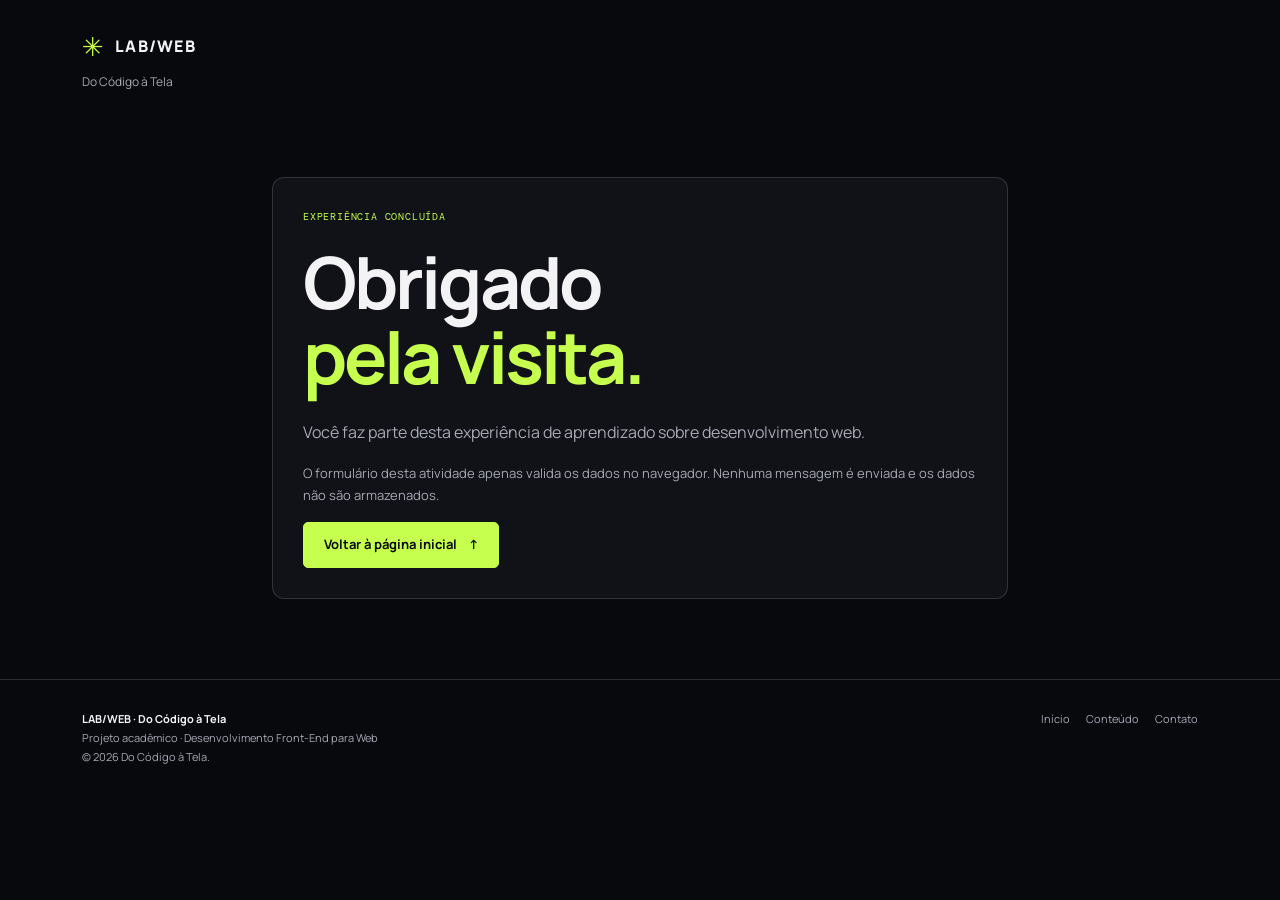
==== commit b25d8449: "Simplifica landing page para entrega acadêmica" ====
--- a/obrigado.html
+++ b/obrigado.html
@@ -1,51 +1,47 @@
 <!doctype html>
 <html lang="pt-BR">
   <head>
-    <!-- As mesmas folhas de estilo mantêm a identidade visual da página principal. -->
     <meta charset="utf-8">
     <meta name="viewport" content="width=device-width, initial-scale=1">
     <meta name="theme-color" content="#08090d">
     <title>Obrigado | Do Código à Tela</title>
+    <!-- As duas páginas compartilham o Bootstrap e o mesmo CSS próprio. -->
     <link rel="stylesheet" href="https://cdn.jsdelivr.net/npm/bootstrap@5.3.8/dist/css/bootstrap.min.css" integrity="sha384-sRIl4kxILFvY47J16cr9ZwB07vP4J8+LH7qKQnuqkuIAvNWLzeN8tE5YBujZqJLB" crossorigin="anonymous">
     <link rel="stylesheet" href="style.css">
   </head>
   <body>
-    <!-- A marca também permite voltar ao início do projeto. -->
-    <header class="topbar navbar">
-      <nav class="container-fluid p-0" aria-label="Navegação principal">
+    <!-- TOPO: a marca retorna à página principal. -->
+    <header class="topbar">
+      <div class="container">
         <a class="brand" href="index.html#inicio"><span aria-hidden="true">✳</span> LAB/WEB</a>
-        <span class="project-name">Do Código à Tela</span>
-        <a class="nav-link" href="index.html#inicio">Início <span aria-hidden="true">↗</span></a>
-      </nav>
+        <p class="project-name">Do Código à Tela</p>
+      </div>
     </header>
 
-    <!-- Agradecimento da demonstração: nenhuma mensagem de envio de e-mail é exibida. -->
-    <main class="thanks-main">
+    <!-- AGRADECIMENTO: informa o caráter demonstrativo do formulário. -->
+    <main class="container thanks-main">
       <section class="thanks-card" aria-labelledby="titulo-obrigado">
-        <p class="eyebrow"><i></i> DO CÓDIGO À TELA</p>
+        <p class="eyebrow">EXPERIÊNCIA CONCLUÍDA</p>
         <h1 id="titulo-obrigado">Obrigado<br><em>pela visita.</em></h1>
         <p>Você faz parte desta experiência de aprendizado sobre desenvolvimento web.</p>
         <p class="form-note">O formulário desta atividade apenas valida os dados no navegador. Nenhuma mensagem é enviada e os dados não são armazenados.</p>
-        <a class="btn project-button" href="index.html#inicio">VOLTAR À PÁGINA INICIAL <span aria-hidden="true">↑</span></a>
+        <a class="btn button-main" href="index.html#inicio">Voltar à página inicial <span aria-hidden="true">↑</span></a>
       </section>
     </main>
 
-    <!-- Rodapé com identificação acadêmica e links de retorno. -->
+    <!-- RODAPÉ: créditos acadêmicos e navegação de retorno. -->
     <footer class="site-footer">
-      <div class="container-fluid p-0">
-        <div class="row gy-3 align-items-center">
-          <div class="col-md-8">
-            <p class="footer-description">PROJETO ACADÊMICO · HTML5 + CSS3 + BOOTSTRAP 5 + JAVASCRIPT</p>
-            <p class="footer-description">&copy; 2026 Do Código à Tela.</p>
-          </div>
-          <div class="col-md-4">
-            <nav class="d-flex flex-wrap gap-3 justify-content-md-end" aria-label="Navegação do rodapé">
-              <a href="index.html#inicio">Início</a>
-              <a href="index.html#conteudo">Conteúdo</a>
-              <a href="index.html#contato">Contato</a>
-            </nav>
-          </div>
+      <div class="container d-flex flex-wrap justify-content-between gap-3">
+        <div>
+          <p class="footer-brand">LAB/WEB · Do Código à Tela</p>
+          <p>Projeto acadêmico · Desenvolvimento Front-End para Web</p>
+          <p>&copy; 2026 Do Código à Tela.</p>
         </div>
+        <nav class="d-flex flex-wrap gap-3" aria-label="Navegação do rodapé">
+          <a href="index.html#inicio">Início</a>
+          <a href="index.html#conteudo">Conteúdo</a>
+          <a href="index.html#contato">Contato</a>
+        </nav>
       </div>
     </footer>
   </body>
--- a/style.css
+++ b/style.css
@@ -1,1900 +1,339 @@
-/* Fontes externas usadas pelos textos e exemplos de código. */
+/* Fontes: uma para os textos e outra para os pequenos detalhes. */
 @import url('https://fonts.googleapis.com/css2?family=DM+Mono:wght@400;500&family=Manrope:wght@400;500;600;700;800&display=swap');
 
-/* CONFIGURAÇÕES GERAIS — variáveis, base e textura */
-/* Define as variáveis de cores e fontes reutilizadas na página. */
+/* CONFIGURAÇÕES GERAIS: variáveis evitam repetir cores em vários lugares. */
 :root {
-  --bg: #08090d;
+  --background: #08090d;
+  --surface: #101218;
   --text: #f3f3f5;
-  --muted: #9699a5;
-  --line: rgba(255,255,255,.12);
-  --lime: #c6ff4d;
-  --violet: #9b86ff;
-  --cyan: #78e7e9;
-  --main: 'Manrope',Inter,system-ui,sans-serif;
-  --mono: 'DM Mono',Consolas,monospace
-}
-
-/* Inclui bordas e preenchimentos no cálculo das dimensões. */
+  --muted: #a6a8b3;
+  --green: #c6ff4d;
+  --border: #ffffff24;
+}
+
+/* Inclui borda e preenchimento no cálculo da largura dos elementos. */
 * {
-  box-sizing: border-box
-}
-
-/* Configura a rolagem suave e o fundo do documento. */
+  box-sizing: border-box;
+}
+
 html {
   scroll-behavior: smooth;
-  background: var(--bg)
-}
-
-/* Define a aparência geral e evita rolagem horizontal. */
+}
+
 body {
   margin: 0;
-  background: var(--bg);
-  color: var(--text);
-  font-family: var(--main);
-  overflow-x: hidden
-}
-
-/* Faz os links herdarem a cor do contexto e retira o sublinhado. */
+  background: var(--background);
+  color: var(--text);
+  font-family: 'Manrope', system-ui, sans-serif;
+  line-height: 1.7;
+}
+
 a {
   color: inherit;
-  text-decoration: none
-}
-
-/* Personaliza as cores do texto selecionado. */
-::selection {
-  background: var(--lime);
-  color: #08090d
-}
-
-/* Sobrepõe uma textura sutil; não captura cliques e fica acima das demais camadas. */
-body:after {
-  content: "";
-  position: fixed;
-  inset: 0;
-  pointer-events: none;
-  z-index: 30;
-  opacity: .025;
-  background-image: url("data:image/svg+xml,%3Csvg viewBox='0 0 180 180' xmlns='http://www.w3.org/2000/svg'%3E%3Cfilter id='n'%3E%3CfeTurbulence type='fractalNoise' baseFrequency='.9' numOctaves='3' stitchTiles='stitch'/%3E%3C/filter%3E%3Crect width='100%25' height='100%25' filter='url(%23n)'/%3E%3C/svg%3E")
-}
-
-
-/* CABEÇALHO E NAVEGAÇÃO */
-/* Posiciona o cabeçalho no topo; flex distribui os itens na horizontal. */
+  text-decoration: none;
+}
+
+a:hover {
+  color: var(--green);
+}
+
+/* O contorno mostra qual link ou botão está selecionado pelo teclado. */
+a:focus-visible,
+button:focus-visible {
+  outline: 2px solid var(--green);
+  outline-offset: 4px;
+}
+
+h1,
+h2,
+h3 {
+  color: var(--text);
+  font-weight: 700;
+  letter-spacing: -.04em;
+}
+
+h2 {
+  font-size: clamp(30px, 4vw, 46px);
+  line-height: 1.15;
+}
+
+h3 {
+  margin-bottom: 20px;
+  font-size: 26px;
+}
+
+h1 em,
+h2 em {
+  color: var(--green);
+  font-style: normal;
+}
+
+/* TOPO E MENU: as classes flex do Bootstrap alinham seus itens. */
 .topbar {
-  position: absolute;
-  top: 0;
-  left: 0;
-  width: 100%;
-  height: 82px;
-  padding: 0 5.5vw;
-  display: flex;
-  align-items: center;
-  justify-content: space-between;
-  z-index: 10;
-  border-bottom: 1px solid rgba(255,255,255,.08)
-}
-
-/* Alinha o símbolo e o nome da marca. */
+  padding: 24px 0;
+}
+
 .brand {
-  display: flex;
+  display: inline-flex;
   align-items: center;
   gap: 10px;
+  font-size: 16px;
+  font-weight: 800;
+  letter-spacing: .08em;
+}
+
+.brand span {
+  color: var(--green);
+  font-size: 26px;
+}
+
+.project-name {
+  margin: 4px 0 0;
+  color: var(--muted);
   font-size: 12px;
-  font-weight: 800;
-  letter-spacing: .13em
-}
-
-/* Usa grid para centralizar o símbolo dentro do círculo. */
-.brand>span:first-child {
-  display: grid;
-  place-items: center;
-  width: 27px;
-  height: 27px;
-  border: 1px solid #c6ff4d66;
-  border-radius: 50%;
-  color: var(--lime);
-  font-size: 17px
-}
-
-/* Aplica a fonte monoespaçada e o espaçamento de letras aos elementos relacionados. */
-.topbar p,.nav-link,.hero-bottom,.eyebrow,.scroll-cue,.stage-top,.stage-bottom,footer,.panel-head,.panel-foot,th {
-  font-family: var(--mono);
-  letter-spacing: .07em
-}
-
-/* Estiliza a identificação da experiência no cabeçalho. */
-.topbar p {
-  font-size: 9px;
-  color: #777b89
-}
-
-/* Destaca os detalhes do cabeçalho. */
-.topbar p b,.nav-link span {
-  color: var(--lime);
-  font-weight: 400
-}
-
-/* Estiliza o link de navegação para os conceitos. */
-.nav-link {
-  font-size: 9px;
-  color: #c5c7cf
-}
-
-/* Separa a seta do texto do link. */
-.nav-link span {
-  margin-left: 8px
-}
-
-
-/* HERO — apresentação inicial e convite de rolagem */
-/* Organiza a apresentação inicial; position relative serve de referência às decorações. */
+}
+
+.academic-label {
+  color: var(--muted);
+  font: 9px/1.8 'DM Mono', monospace;
+  text-align: right;
+}
+
+.menu {
+  padding: 14px 0;
+  border-top: 1px solid var(--border);
+  border-bottom: 1px solid var(--border);
+  font-size: 13px;
+}
+
+/* HERO: apresentação simples, sem posicionamento absoluto ou animações. */
 .hero {
-  position: relative;
-  min-height: 100svh;
-  padding: 145px 10vw 100px;
-  display: flex;
-  align-items: center;
-  overflow: hidden;
-  isolation: isolate
-}
-
-/* Desenha a grade decorativa sobre a área disponível, sem capturar cliques. */
-.grid {
-  position: absolute;
-  inset: 0;
-  pointer-events: none;
-  background-image: linear-gradient(#ffffff08 1px,transparent 1px),linear-gradient(90deg,#ffffff08 1px,transparent 1px);
-  background-size: 72px 72px;
-  mask-image: linear-gradient(transparent,black 15%,black 80%,transparent)
-}
-
-/* Cria o brilho de fundo; z-index negativo o mantém atrás do conteúdo. */
-.hero:before {
-  content: "";
-  position: absolute;
-  width: 650px;
-  height: 650px;
-  right: 0;
-  top: 0;
-  border-radius: 50%;
-  background: radial-gradient(circle,#806cff1b,transparent 68%);
-  z-index: -1
-}
-
-/* Limita a largura do texto e o coloca à frente da ilustração. */
-.hero-copy {
-  position: relative;
-  z-index: 3;
-  width: 56%;
-  max-width: 720px
-}
-
-/* Alinha o marcador e o pequeno texto de identificação. */
+  padding: 85px 0;
+}
+
 .eyebrow {
-  display: flex;
-  align-items: center;
-  gap: 10px;
-  color: #a3a6b2;
-  font-size: 9px
-}
-
-/* Desenha o ponto luminoso e impede que ele encolha no flex. */
-.eyebrow i {
-  width: 6px;
-  height: 6px;
-  display: inline-block;
-  flex: 0 0 6px;
-  border-radius: 50%;
-  background: var(--lime);
-  box-shadow: 0 0 12px #c6ff4d99
-}
-
-/* Define tamanho, espaçamento e peso do título principal. */
+  margin-bottom: 18px;
+  color: var(--green);
+  font: 10px/1.8 'DM Mono', monospace;
+  letter-spacing: .08em;
+}
+
 .hero h1 {
-  font-size: clamp(70px,9.5vw,145px);
-  line-height: .91;
-  letter-spacing: -.09em;
-  font-weight: 600;
-  margin: 30px 0 25px
-}
-
-/* Destaca trechos dos títulos com a cor principal. */
-.hero h1 em,.section-head h2 em,.final-card h2 em {
-  font-style: normal;
-  color: var(--lime)
-}
-
-/* Define a largura e a legibilidade do texto de apresentação. */
-.intro {
-  max-width: 420px;
-  color: #a6a8b3;
-  font-size: 15px;
-  line-height: 1.85
-}
-
-/* Alinha o convite para rolar a página e seus símbolos. */
-.scroll-cue {
+  margin-bottom: 26px;
+  font-size: clamp(58px, 8vw, 108px);
+  line-height: .95;
+  letter-spacing: -.07em;
+}
+
+.hero-description {
+  max-width: 560px;
+  margin-bottom: 30px;
+  color: var(--muted);
+}
+
+/* Personaliza os botões do Bootstrap com a identidade do projeto. */
+.button-main,
+.button-secondary {
   display: inline-flex;
   align-items: center;
+  justify-content: center;
   gap: 12px;
-  margin-top: 40px;
-  font-size: 9px
-}
-
-/* Destaca a seta do convite de rolagem. */
-.scroll-cue b {
-  font-size: 16px;
-  color: var(--lime);
-  font-weight: 400;
-  margin-left: 5px
-}
-
-/* Desenha o contorno do indicador de rolagem. */
-.mouse {
-  width: 22px;
-  height: 33px;
-  border: 1px solid #ffffff66;
-  border-radius: 14px;
-  display: flex;
-  justify-content: center;
-  padding-top: 6px
-}
-
-/* Desenha e anima o detalhe interno do indicador de rolagem. */
-.mouse i {
-  width: 3px;
-  height: 7px;
-  background: var(--lime);
-  border-radius: 4px;
-  animation: mouse 1.3s ease-in-out infinite
-}
-
-/* Animações: move e suaviza o detalhe do indicador no meio do ciclo. */
-@keyframes mouse {
-  /* Define o estado intermediário da animação. */
-  50% {
-    transform: translateY(7px);
-    opacity: .4
-  }
-}
-
-
-/* HERO — ilustração, órbitas e cartões */
-/* Posiciona a ilustração inicial; transform ajusta seu alinhamento vertical. */
-.hero-art {
-  position: absolute;
-  width: min(53vw,760px);
-  height: min(53vw,760px);
-  min-width: 470px;
-  min-height: 470px;
-  right: -2%;
-  top: 50%;
-  transform: translateY(-48%);
-  z-index: 1
-}
-
-/* Cria o brilho difuso atrás do símbolo central. */
-.hero-glow {
-  position: absolute;
-  inset: 22%;
-  border-radius: 50%;
-  background: radial-gradient(circle,#c6ff4d20,#806cff20 42%,transparent 70%);
-  filter: blur(18px)
-}
-
-/* Centraliza o símbolo com grid e aplica a animação de flutuação. */
-.hero-core {
-  position: absolute;
-  width: 28%;
-  aspect-ratio: 1;
-  left: 36%;
-  top: 36%;
-  display: grid;
-  place-items: center;
-  border-radius: 30%;
-  border: 1px solid #c6ff4d88;
-  background: linear-gradient(145deg,#c6ff4d25,#7466ff20);
-  box-shadow: inset 0 0 55px #c6ff4d12,0 0 90px #c6ff4d0e;
-  color: var(--lime);
-  font: clamp(28px,4vw,55px) var(--mono);
-  transform: rotate(-14deg);
-  animation: float 7s ease-in-out infinite
-}
-
-/* Animações: varia a rotação e a altura do símbolo central. */
-@keyframes float {
-  /* Define o estado intermediário da animação. */
-  50% {
-    transform: rotate(-7deg) translateY(-13px)
-  }
-}
-
-/* Centraliza os anéis; transform desloca metade de suas próprias dimensões. */
-.orbit {
-  position: absolute;
-  left: 50%;
-  top: 50%;
-  border: 1px solid #ffffff22;
-  border-radius: 50%;
-  transform: translate(-50%,-50%)
-}
-
-/* Define o tamanho e a cor do primeiro anel. */
-.orbit-a {
-  width: 47%;
-  height: 47%;
-  border-color: #c6ff4d44
-}
-
-/* Inclina e achata o segundo anel com transform. */
-.orbit-b {
-  width: 67%;
-  height: 67%;
-  transform: translate(-50%,-50%) rotate(35deg) scaleY(.64);
-  border-color: #9b86ff55
-}
-
-/* Configura o anel tracejado e sua rotação contínua. */
-.orbit-c {
-  width: 83%;
-  height: 83%;
-  transform: translate(-50%,-50%) rotate(-30deg) scaleY(.55);
-  border-style: dashed;
-  animation: spin 36s linear infinite
-}
-
-/* Animações: define o estado final da rotação do anel tracejado. */
-@keyframes spin {
-  /* Define o estado final da animação. */
-  to {
-    transform: translate(-50%,-50%) rotate(330deg) scaleY(.55)
-  }
-}
-
-/* Posiciona os cartões de tecnologias sobre a ilustração. */
-.chip {
-  position: absolute;
-  padding: 11px 14px;
-  border: 1px solid #ffffff24;
-  border-radius: 6px;
-  background: #0e0f15df;
-  backdrop-filter: blur(12px);
-  font: 10px var(--mono);
-  box-shadow: 0 12px 35px #0003
-}
-
-/* Desenha o marcador colorido dos cartões. */
-.chip i {
-  display: inline-block;
-  width: 6px;
-  height: 6px;
-  border-radius: 50%;
-  background: var(--lime);
-  margin-right: 7px
-}
-
-/* Estiliza a descrição menor de cada cartão. */
-.chip small {
-  display: block;
-  margin: 6px 0 0 13px;
-  color: #7c808d;
-  font-size: 8px
-}
-
-/* Posiciona e inclina o cartão de HTML. */
-.chip-a {
-  left: 13%;
-  top: 23%;
-  transform: rotate(-7deg)
-}
-
-/* Posiciona e inclina o cartão de CSS. */
-.chip-b {
-  right: 8%;
-  top: 40%;
-  transform: rotate(5deg)
-}
-
-/* Aplica a cor de CSS ao marcador. */
-.chip-b i {
-  background: var(--violet)
-}
-
-/* Posiciona e inclina o cartão de interface. */
-.chip-c {
-  left: 28%;
-  bottom: 14%;
-  transform: rotate(4deg)
-}
-
-/* Aplica a cor de interface ao marcador. */
-.chip-c i {
-  background: var(--cyan)
-}
-
-/* Distribui as legendas na faixa inferior da apresentação. */
-.hero-bottom {
-  position: absolute;
-  bottom: 0;
-  left: 0;
-  width: 100%;
-  height: 56px;
-  padding: 0 5.5vw;
-  display: flex;
-  align-items: center;
-  justify-content: space-between;
-  border-top: 1px solid #ffffff12;
-  color: #707482;
-  font-size: 8px
-}
-
-/* Destaca o ponto da legenda inferior. */
-.hero-bottom b {
-  color: var(--lime);
-  margin-left: 8px
-}
-
-
-/* NARRATIVA — palco fixo, progresso e textos */
-/* Reserva a altura que permite percorrer as quatro cenas ao rolar. */
-.story {
-  height: 480vh;
-  position: relative;
-  background: var(--bg)
-}
-
-/* Mantém o palco preso ao topo com sticky enquanto a narrativa é percorrida. */
-.stage {
-  --orb-scale: 1;
-  position: sticky;
-  top: 0;
-  height: 100svh;
-  min-height: 620px;
-  overflow: hidden;
-  background: radial-gradient(ellipse at 75% 50%,#6b58cf12,transparent 43%),#08090d;
-  isolation: isolate
-}
-
-/* Sobrepõe um degradê para dar contraste ao texto sem bloquear cliques. */
-.stage:before {
-  content: "";
-  position: absolute;
-  inset: 0;
-  background: linear-gradient(90deg,#08090df7 0%,#08090dd9 32%,#08090d20 70%,#08090d44);
-  z-index: 1;
-  pointer-events: none
-}
-
-/* Suaviza a grade decorativa do palco. */
-.stage>.grid {
-  opacity: .35
-}
-
-/* Alinha os indicadores superiores e os coloca acima das ilustrações com z-index. */
-.stage-top {
-  position: absolute;
-  top: 34px;
-  left: 5.5vw;
-  right: 5.5vw;
-  display: flex;
-  align-items: center;
-  gap: 20px;
-  z-index: 6;
-  color: #8c909c;
-  font-size: 8px
-}
-
-/* Destaca o número da cena atual. */
-.stage-top b {
-  color: #f4f4f6;
-  font-weight: 400
-}
-
-/* Define a trilha da barra; flex permite ocupar o espaço disponível. */
-.track {
-  height: 1px;
-  background: #ffffff20;
-  flex: 1;
-  max-width: 330px
-}
-
-/* Desenha a parte preenchida da barra, cuja largura é atualizada pelo JavaScript. */
-.track i {
-  display: block;
-  width: 0;
-  height: 100%;
-  background: var(--lime);
-  box-shadow: 0 0 10px #c6ff4d99
-}
-
-/* Posiciona os textos da cena acima das camadas visuais. */
-.story-copy {
-  position: absolute;
-  left: 10vw;
-  top: 27%;
-  width: min(37%,490px);
-  z-index: 5
-}
-
-/* Define a tipografia do título da narrativa. */
-.story-copy h2 {
-  font-size: clamp(36px,4.1vw,66px);
-  line-height: 1.04;
-  letter-spacing: -.07em;
-  font-weight: 600;
-  margin: 23px 0 17px
-}
-
-/* Estiliza a explicação da cena. */
-.story-copy>p:last-of-type {
-  max-width: 365px;
-  color: #a1a4af;
-  font-size: 14px;
-  line-height: 1.85;
-  margin: 0
-}
-
-/* Distribui os quatro marcadores de cena em linha. */
-.steps {
-  display: flex;
-  gap: 7px;
-  margin-top: 32px
-}
-
-/* Desenha os marcadores e suaviza suas mudanças. */
-.steps i {
-  display: block;
-  width: 19px;
-  height: 3px;
-  background: #ffffff30;
-  transition: all .3s
-}
-
-/* Destaca o marcador da cena selecionada pelo JavaScript. */
-.steps i.active {
-  width: 38px;
-  background: var(--lime)
-}
-
-
-/* NARRATIVA — símbolo e anéis */
-/* Define a área das ilustrações e seu alinhamento no palco. */
-.visual {
-  position: absolute;
-  z-index: 2;
-  width: min(58vw,880px);
-  height: min(70vh,680px);
-  min-height: 450px;
-  right: 4vw;
-  top: 50%;
-  transform: translateY(-48%)
-}
-
-/* Posiciona o símbolo da narrativa e suaviza mudanças de opacidade. */
-.orb {
-  position: absolute;
-  left: 31%;
-  top: 8%;
-  width: 42%;
-  aspect-ratio: 1;
-  transition: opacity .2s
-}
-
-/* Centraliza e estiliza o núcleo do símbolo da narrativa. */
-.orb-core {
-  position: absolute;
-  inset: 25%;
-  border-radius: 30%;
-  display: grid;
-  place-items: center;
-  transform: rotate(25deg);
-  border: 1px solid #c6ff4d99;
-  background: radial-gradient(circle at 30% 25%,#c6ff4d38,#715add26 50%,#090a0f66);
-  box-shadow: inset 0 0 50px #c6ff4d14,0 0 80px #7d68ff22;
-  color: var(--lime);
-  font: clamp(26px,3vw,46px) var(--mono)
-}
-
-/* Desenha um anel inclinado e achatado ao redor do núcleo. */
-.orb-ring {
-  position: absolute;
-  inset: 8%;
-  border: 1px solid #ffffff30;
-  border-radius: 50%;
-  transform: rotate(25deg) scaleY(.45);
-  border-color: #c6ff4d55
-}
-
-/* Varia a inclinação e a cor do segundo anel. */
-.orb-ring.second {
-  transform: rotate(-45deg) scaleY(.6);
-  border-color: #9b86ff66
-}
-
-/* Desenha o pequeno ponto luminoso da narrativa. */
-.particle {
-  position: absolute;
-  top: 14%;
-  left: 16%;
-  width: 6px;
-  height: 6px;
-  border-radius: 50%;
-  background: var(--lime);
-  box-shadow: 0 0 18px var(--lime)
-}
-
-
-/* NARRATIVA — painéis de código e página simulada */
-/* Compartilha bordas, fundo e sombra entre os painéis e a janela simulada. */
-.code,.browser {
-  position: absolute;
-  border: 1px solid #ffffff24;
-  border-radius: 9px;
-  overflow: hidden;
-  background: #101218ed;
-  box-shadow: 0 30px 80px #0006;
-  backdrop-filter: blur(16px)
-}
-
-/* Define a largura e a camada dos painéis de código. */
-.code {
-  width: 43%;
-  z-index: 3
-}
-
-/* Posiciona o painel de exemplo de HTML. */
-.html-panel {
-  left: 0;
-  top: 9%
-}
-
-/* Posiciona o painel de exemplo de CSS. */
-.css-panel {
-  right: 0;
-  top: 19%
-}
-
-/* Alinha os elementos do cabeçalho dos painéis. */
-.panel-head {
-  height: 39px;
-  padding: 0 12px;
-  display: flex;
-  align-items: center;
-  gap: 10px;
-  background: #ffffff08;
-  border-bottom: 1px solid #ffffff12;
-  color: #a2a5b0;
-  font-size: 8px
-}
-
-/* Estiliza os pontos que simulam controles de janela. */
-.lights {
-  color: #f17b79;
-  font-size: 9px;
-  letter-spacing: 1px
-}
-
-/* Desenha a etiqueta da tecnologia; a margem automática a empurra para a direita. */
-.panel-head b {
-  margin-left: auto;
-  color: var(--lime);
-  border: 1px solid #c6ff4d44;
-  padding: 3px 5px;
-  border-radius: 3px;
-  font-size: 7px;
-  font-weight: 400
-}
-
-/* Aplica a cor de CSS à etiqueta do painel. */
-.css-panel .panel-head b {
-  color: #b6a8ff;
-  border-color: #9b86ff55
-}
-
-/* Define o espaçamento interno dos exemplos de código. */
-.code-lines {
-  padding: 14px 12px 9px
-}
-
-/* Formata cada linha do exemplo e impede quebra de texto. */
-.code-lines p {
-  margin: 0 0 9px;
-  white-space: nowrap;
-  font: clamp(7px,.75vw,10px) var(--mono);
-  color: #e3e5ed
-}
-
-/* Reserva espaço para os números das linhas. */
-.code-lines small {
-  display: inline-block;
-  width: 22px;
-  color: #555a68;
-  font-size: 8px
-}
-
-/* Destaca as tags no exemplo de HTML. */
-.code-lines span {
-  color: #b9a6ff
-}
-
-/* Destaca o seletor no exemplo de CSS. */
-.css-panel .code-lines strong {
-  color: #8ec8ff;
-  font-weight: 400
-}
-
-/* Destaca as propriedades no exemplo de CSS. */
-.css-panel .code-lines em {
-  font-style: normal;
-  color: #ff9ad5
-}
-
-/* Destaca os valores no exemplo de CSS. */
-.code-lines label {
-  color: #baf17c
-}
-
-/* Estiliza o status na base dos painéis. */
-.panel-foot {
-  padding: 9px 12px;
-  border-top: 1px solid #ffffff10;
-  color: #888c98;
-  font-size: 7px
-}
-
-/* Destaca o primeiro símbolo do status. */
-.panel-foot:first-letter {
-  color: var(--lime)
-}
-
-/* Aplica a cor de CSS ao status correspondente. */
-.panel-foot.purple {
-  color: #9e91e9
-}
-
-/* Posiciona a janela simulada; ela começa transparente e aparece pelo JavaScript. */
-.browser {
-  width: 76%;
-  left: 12%;
-  bottom: 0;
-  z-index: 4;
-  opacity: 0;
-  transform-origin: center bottom
-}
-
-/* Distribui os controles e o endereço da janela simulada. */
-.browser-head {
-  height: 35px;
-  padding: 0 12px;
-  display: flex;
-  align-items: center;
-  gap: 12px;
-  background: #191b25;
-  border-bottom: 1px solid #ffffff16
-}
-
-/* Desenha a barra de endereço e permite que ela ocupe o espaço livre. */
-.browser-head>div {
-  flex: 1;
-  max-width: 220px;
-  margin: auto;
-  text-align: center;
-  padding: 5px;
-  background: #0003;
-  border: 1px solid #ffffff0d;
-  border-radius: 4px;
-  color: #858998;
-  font: 8px var(--mono)
-}
-
-/* Estiliza o menu da janela simulada. */
-.browser-head>b {
-  font-size: 9px;
-  color: #777b88
-}
-
-/* Define o fundo e o preenchimento da página simulada. */
-.browser-page {
-  padding: 17px 21px 18px;
-  background: linear-gradient(135deg,#171a23,#101218)
-}
-
-/* Alinha os elementos da navegação ilustrativa. */
-.mock-nav {
-  display: flex;
-  align-items: center;
-  gap: 9px
-}
-
-/* Define o tamanho da marca ilustrativa. */
-.mock-nav b {
-  font-size: 9px
-}
-
-/* Desenha o símbolo inclinado da marca ilustrativa. */
-.mock-nav b i {
-  display: inline-block;
-  width: 8px;
-  height: 8px;
-  background: var(--lime);
-  transform: rotate(45deg);
-  margin-right: 4px
-}
-
-/* Desenha os traços que representam links de navegação. */
-.mock-nav>span {
-  width: 22px;
-  height: 3px;
-  border-radius: 3px;
-  background: #454958;
-  margin-left: auto
-}
-
-/* Ajusta os traços que vêm depois do primeiro. */
-.mock-nav>span+span {
-  margin-left: 0;
-  width: 26px
-}
-
-/* Desenha o botão ilustrativo da navegação. */
-.mock-nav>label {
-  width: 43px;
-  height: 13px;
-  border-radius: 3px;
-  background: var(--lime);
-  margin-left: 6px
-}
-
-/* Usa grid para dividir a apresentação simulada em duas colunas. */
-.mock-hero {
-  display: grid;
-  grid-template-columns: 1fr .9fr;
-  gap: 14px;
-  align-items: center;
-  padding: 20px 2px 14px
-}
-
-/* Estiliza a identificação menor da página simulada. */
-.mock-hero small {
-  font: 6px var(--mono);
-  color: #9da2b2
-}
-
-/* Desenha os traços que representam o título. */
-.mock-hero h3 {
-  height: 10px;
-  width: 90%;
-  margin: 10px 0 5px;
-  background: #e9ebf1;
-  border-radius: 2px
-}
-
-/* Varia a largura e a cor da segunda linha do título. */
-.mock-hero h3.short {
-  width: 65%;
-  background: var(--lime);
-  margin-top: 0
-}
-
-/* Desenha os traços que representam parágrafos. */
-.mock-hero p {
-  height: 3px;
-  width: 90%;
-  background: #505565;
-  border-radius: 3px;
-  margin: 10px 0 0
-}
-
-/* Encurta a segunda linha do parágrafo ilustrativo. */
-.mock-hero p.short {
-  width: 58%;
-  margin-top: 5px
-}
-
-/* Desenha o botão da página simulada. */
-.mock-hero button {
-  display: block;
-  width: 60px;
-  height: 16px;
-  margin-top: 13px;
-  background: #c6ff4d22;
-  border: 1px solid #c6ff4d88;
-  border-radius: 3px
-}
-
-/* Define o quadro e o brilho da ilustração simulada. */
-.mock-art {
-  height: 118px;
-  position: relative;
-  overflow: hidden;
+  min-height: 46px;
+  padding: 12px 20px;
   border-radius: 5px;
-  background: radial-gradient(circle,#c6ff4d33,#826dff2b 38%,#ffffff08 70%)
-}
-
-/* Posiciona os anéis no centro da ilustração simulada. */
-.mock-art i,.mock-art b {
-  position: absolute;
-  width: 70px;
-  height: 70px;
-  top: 50%;
-  left: 50%;
-  border: 1px solid #c6ff4d99;
-  border-radius: 50%;
-  transform: translate(-50%,-50%) rotate(35deg) scaleY(.5)
-}
-
-/* Varia a inclinação e a cor do segundo anel simulado. */
-.mock-art b {
-  transform: translate(-50%,-50%) rotate(-40deg) scaleY(.65);
-  border-color: #9b86ffcc
-}
-
-/* Posiciona o símbolo decorativo na ilustração. */
-.mock-art span {
-  position: absolute;
-  right: 15%;
-  top: 12%;
-  color: var(--lime)
-}
-
-/* Distribui três cartões ilustrativos em colunas com grid. */
-.mock-cards {
-  display: grid;
-  grid-template-columns: repeat(3,1fr);
-  gap: 8px
-}
-
-/* Desenha os cartões e serve de referência para seus detalhes. */
-.mock-cards i {
-  height: 42px;
-  border: 1px solid #ffffff18;
-  border-radius: 4px;
-  background: linear-gradient(135deg,#ffffff08,#ffffff02);
-  position: relative
-}
-
-/* Desenha a primeira linha de texto ilustrativo dos cartões. */
-.mock-cards i:before {
-  content: "";
-  position: absolute;
-  left: 8px;
-  top: 9px;
-  width: 45%;
-  height: 3px;
-  background: #a0a4b1
-}
-
-/* Desenha a segunda linha de texto ilustrativo dos cartões. */
-.mock-cards i:after {
-  content: "";
-  position: absolute;
-  left: 8px;
-  top: 18px;
-  width: 68%;
-  height: 2px;
-  background: #454958
-}
-
-
-/* NARRATIVA — legendas inferiores */
-/* Distribui as legendas inferiores acima das camadas visuais. */
-.stage-bottom {
-  position: absolute;
-  bottom: 26px;
-  left: 5.5vw;
-  right: 5.5vw;
-  z-index: 6;
+  font-size: 13px;
+  font-weight: 700;
+}
+
+.button-main {
+  border: 1px solid var(--green);
+  background: var(--green);
+  color: var(--background);
+}
+
+.button-main:hover,
+.button-main:active,
+.button-main:focus-visible {
+  border-color: #d8ff8a;
+  background: #d8ff8a;
+  color: var(--background);
+}
+
+.button-secondary {
+  border: 1px solid var(--border);
+  color: var(--text);
+}
+
+.button-secondary:hover {
+  border-color: var(--green);
+  color: var(--green);
+}
+
+/* Os cartões compartilham fundo e borda para manter o CSS enxuto. */
+.hero-card,
+.content-card,
+.contact-form,
+.thanks-card {
+  padding: 30px;
+  border: 1px solid var(--border);
+  border-radius: 12px;
+  background: var(--surface);
+}
+
+.code-symbol {
+  color: var(--green);
+  font: 48px 'DM Mono', monospace;
+}
+
+.hero-card h2 {
+  margin: 24px 0;
+  font-size: 28px;
+}
+
+.technology-list {
+  margin: 0;
+  padding: 0;
+  list-style: none;
+}
+
+/* Flex coloca o nome da tecnologia e sua função nas extremidades da linha. */
+.technology-list li {
   display: flex;
   justify-content: space-between;
-  align-items: center;
-  color: #747886;
-  font-size: 8px
-}
-
-/* Destaca os sinais que unem as tecnologias. */
-.stage-bottom b {
-  color: var(--lime);
-  font-weight: 400;
-  padding: 0 4px
-}
-
-/* Define a cor da orientação para continuar rolando. */
-.hint {
-  color: #8b8e9a
-}
-
-
-/* SEÇÃO DE CONCEITOS E TABELA */
-/* Define o fundo, o espaçamento e a borda da seção de conceitos. */
-.concepts {
-  position: relative;
-  padding: 125px 10vw 80px;
+  gap: 12px;
+  padding: 10px 0;
+  border-top: 1px solid var(--border);
+  font-size: 12px;
+}
+
+.technology-list span {
+  color: var(--muted);
+}
+
+/* CONTEÚDO: o Bootstrap controla as duas colunas e seu empilhamento. */
+.content-section {
+  padding: 75px 0;
+  border-top: 1px solid var(--border);
   background: #0c0d12;
-  border-top: 1px solid #c6ff4d44
-}
-
-/* Limita a largura da introdução aos conceitos. */
-.section-head {
-  max-width: 730px
-}
-
-/* Define a tipografia do título da seção. */
-.section-head h2 {
-  font-size: clamp(48px,6.5vw,92px);
-  line-height: .99;
-  letter-spacing: -.08em;
-  font-weight: 600;
-  margin: 24px 0 20px
-}
-
-/* Formata o parágrafo de apresentação dos conceitos. */
-.section-head>p:last-child {
-  max-width: 530px;
-  color: #9b9eaa;
-  font-size: 14px;
-  line-height: 1.9
-}
-
-/* Permite rolagem horizontal da tabela quando faltar espaço. */
-.table-wrap {
-  margin-top: 55px;
-  border-top: 1px solid #ffffff24;
-  overflow-x: auto
-}
-
-/* Organiza a tabela, une as bordas e mantém sua largura mínima. */
-table {
-  width: 100%;
-  border-collapse: collapse;
-  text-align: left;
-  min-width: 620px
-}
-
-/* Estiliza os cabeçalhos das colunas. */
-th {
-  padding: 18px 15px;
-  border-bottom: 1px solid #ffffff20;
-  color: #777b89;
-  font-size: 8px;
-  font-weight: 400
-}
-
-/* Retira o preenchimento à esquerda da primeira coluna. */
-th:first-child,td:first-child {
-  padding-left: 0
-}
-
-/* Define espaçamento, bordas e texto das células. */
-td {
-  padding: 23px 15px;
-  border-bottom: 1px solid #ffffff14;
-  color: #adb0bc;
-  font-size: 12px;
-  line-height: 1.6
-}
-
-/* Estiliza a numeração das tecnologias. */
-td small {
-  font: 9px var(--mono);
-  color: #696d7a;
-  margin-right: 16px
-}
-
-/* Alinha o ícone e o nome de cada tecnologia. */
-td b {
-  display: inline-flex;
-  align-items: center;
-  gap: 9px;
-  color: #f0f1f5
-}
-
-/* Centraliza os símbolos dentro dos ícones com grid. */
-td b i {
-  width: 29px;
-  height: 29px;
-  display: grid;
-  place-items: center;
-  border: 1px solid #ffffff22;
-  border-radius: 5px;
-  font: 10px var(--mono);
-  font-style: normal;
-  color: var(--lime)
-}
-
-/* Aplica a cor de CSS ao ícone correspondente. */
-td b .css-icon {
-  color: var(--violet)
-}
-
-/* Aplica a cor e o tamanho do ícone de JavaScript. */
-td b .js-icon {
-  color: var(--cyan);
-  font-size: 8px
-}
-
-/* Estiliza os exemplos da tabela e evita que sejam quebrados em linhas. */
-code {
-  font: 9px var(--mono);
-  color: var(--lime);
-  background: #c6ff4d0d;
-  padding: 7px 8px;
-  border: 1px solid #c6ff4d22;
-  border-radius: 4px;
-  white-space: nowrap
-}
-
-
-/* ENCERRAMENTO E LINK DE RETORNO */
-/* Define o cartão de encerramento e limita suas decorações à área interna. */
-.final-card {
-  position: relative;
-  min-height: 380px;
-  margin-top: 110px;
-  padding: clamp(28px,5vw,65px);
-  border: 1px solid #ffffff20;
-  border-radius: 11px;
-  overflow: hidden;
-  background: radial-gradient(ellipse at 90% 48%,#7c68ff20,transparent 42%),linear-gradient(120deg,#11131a,#0c0d12)
-}
-
-/* Sobrepõe a grade decorativa do cartão sem capturar cliques. */
-.final-card:after {
-  content: "";
-  position: absolute;
-  inset: 0;
-  pointer-events: none;
-  background-image: linear-gradient(#ffffff08 1px,transparent 1px),linear-gradient(90deg,#ffffff08 1px,transparent 1px);
-  background-size: 50px 50px;
-  mask-image: linear-gradient(90deg,black,transparent)
-}
-
-/* Mantém os textos e o link acima da grade com z-index. */
-.final-card>.eyebrow,.final-card h2,.final-card>p:not(.eyebrow),.restart {
-  position: relative;
-  z-index: 2
-}
-
-/* Alinha a contagem final à direita. */
-.final-card>.eyebrow span {
-  margin-left: auto;
-  color: #777b89
-}
-
-/* Define a tipografia do título de encerramento. */
-.final-card h2 {
-  font-size: clamp(38px,5.2vw,72px);
-  line-height: 1.03;
-  letter-spacing: -.075em;
-  font-weight: 600;
-  margin: 28px 0 18px
-}
-
-/* Formata o parágrafo explicativo do encerramento. */
-.final-card>p:not(.eyebrow) {
-  max-width: 520px;
-  color: #9b9eaa;
-  font-size: 13px;
-  line-height: 1.85
-}
-
-/* Alinha e estiliza o link de retorno, suavizando suas mudanças. */
-.restart {
-  display: inline-flex;
-  align-items: center;
-  gap: 24px;
-  margin-top: 20px;
-  padding: 13px 15px;
-  border: 1px solid #c6ff4d66;
-  border-radius: 4px;
-  color: var(--lime);
-  font: 9px var(--mono);
-  transition: .2s
-}
-
-/* Estiliza a seta de retorno. */
-.restart b {
-  font-size: 15px;
-  font-weight: 400
-}
-
-/* Muda as cores do link quando o ponteiro passa sobre ele. */
-.restart:hover {
-  background: var(--lime);
-  color: #08090d
-}
-
-/* Posiciona o conjunto de anéis decorativos do encerramento. */
-.final-orbit {
-  position: absolute;
-  width: 370px;
-  height: 370px;
-  right: -25px;
-  top: 50%;
-  transform: translateY(-50%);
-  border: 1px solid #c6ff4d30;
-  border-radius: 50%
-}
-
-/* Desenha os anéis internos com pseudo-elementos. */
-.final-orbit:before,.final-orbit:after {
-  content: "";
-  position: absolute;
-  inset: 12%;
-  border: 1px solid #9b86ff40;
-  border-radius: 50%;
-  transform: rotate(45deg) scaleY(.55)
-}
-
-/* Varia o tamanho e a inclinação de um dos anéis internos. */
-.final-orbit:after {
-  inset: 23%;
-  border-color: #c6ff4d40;
-  transform: rotate(-35deg) scaleY(.6)
-}
-
-/* Desenha o quadrado inclinado no centro dos anéis. */
-.final-orbit i {
-  position: absolute;
-  width: 110px;
-  height: 110px;
-  left: 50%;
-  top: 50%;
-  transform: translate(-50%,-50%) rotate(45deg);
-  border: 1px solid #c6ff4d77;
-  border-radius: 27px;
-  background: #c6ff4d12
-}
-
-/* Desenha o ponto luminoso dos anéis. */
-.final-orbit b {
-  position: absolute;
-  left: 24%;
-  top: 18%;
-  width: 6px;
-  height: 6px;
-  border-radius: 50%;
-  background: var(--lime);
-  box-shadow: 0 0 16px var(--lime)
-}
-
-
-/* RODAPÉ */
-/* Distribui a marca e os textos do rodapé com flex. */
-footer {
-  min-height: 82px;
-  padding: 20px 5.5vw;
-  display: flex;
-  align-items: center;
-  justify-content: space-between;
-  gap: 20px;
-  border-top: 1px solid #ffffff12;
-  color: #6e7280;
-  font-size: 8px
-}
-
-/* Ajusta a tipografia da marca no rodapé. */
-footer .brand {
-  font-family: var(--main);
-  font-size: 11px;
-  color: #d9dbe2
-}
-
-/* Destaca a seta no rodapé. */
-footer>span b {
-  color: var(--lime);
-  font-weight: 400;
-  margin-left: 5px
-}
-
-
-/* RESPONSIVIDADE — telas de até 1000 px */
-/* Media query: aplica os ajustes abaixo somente até esta largura de tela. */
-@media(max-width:1000px) {
-  /* Ajusta .hero para esta condição de tela. */
-  .hero {
-    padding-left: 7vw
-  }
-  /* Ajusta .hero-copy para esta condição de tela. */
-  .hero-copy {
-    width: 60%
-  }
-  /* Ajusta .hero-art para esta condição de tela. */
-  .hero-art {
-    right: -17%;
-    opacity: .82
-  }
-  /* Ajusta .story-copy para esta condição de tela. */
-  .story-copy {
-    left: 6vw;
-    width: 37%
-  }
-  /* Ajusta .story-copy h2 para esta condição de tela. */
-  .story-copy h2 {
-    font-size: clamp(34px,4.4vw,52px)
-  }
-  /* Ajusta .visual para esta condição de tela. */
-  .visual {
-    width: 64vw;
-    right: 1vw
-  }
-  /* Ajusta .concepts para esta condição de tela. */
-  .concepts {
-    padding-left: 7vw;
-    padding-right: 7vw
-  }
-}
-
-
-/* RESPONSIVIDADE — telas de até 700 px */
-/* Media query: aplica os ajustes abaixo somente até esta largura de tela. */
-@media(max-width:700px) {
-  /* Ajusta .topbar para esta condição de tela. */
-  .topbar {
-    height: 66px;
-    padding: 0 20px
-  }
-  /* Ajusta .topbar p para esta condição de tela. */
-  .topbar p {
-    display: none
-  }
-  /* Ajusta .nav-link para esta condição de tela. */
-  .nav-link {
-    font-size: 8px
-  }
-  /* Ajusta .hero para esta condição de tela. */
-  .hero {
-    min-height: 850px;
-    padding: 130px 24px 100px;
-    align-items: flex-start
-  }
-  /* Ajusta .hero-copy para esta condição de tela. */
-  .hero-copy {
-    width: 100%
-  }
-  /* Ajusta .hero h1 para esta condição de tela. */
-  .hero h1 {
-    font-size: clamp(68px,18vw,105px);
-    margin-top: 25px
-  }
-  /* Ajusta .intro para esta condição de tela. */
-  .intro {
-    max-width: 360px;
-    font-size: 13px
-  }
-  /* Ajusta .hero-art para esta condição de tela. */
-  .hero-art {
-    width: 490px;
-    height: 490px;
-    min-width: 490px;
-    min-height: 490px;
-    top: auto;
-    right: -165px;
-    bottom: 25px;
-    transform: none;
-    opacity: .7
-  }
-  /* Ajusta .hero-bottom para esta condição de tela. */
-  .hero-bottom {
-    padding: 0 20px;
-    height: 48px;
-    font-size: 7px
-  }
-  /* Ajusta .hero-bottom span:first-child para esta condição de tela. */
-  .hero-bottom span:first-child {
-    max-width: 48%
-  }
-  /* Ajusta .story para esta condição de tela. */
-  .story {
-    height: 420vh
-  }
-  /* Ajusta .stage para esta condição de tela. */
-  .stage {
-    min-height: 670px
-  }
-  /* Ajusta .stage-top para esta condição de tela. */
-  .stage-top {
-    top: 22px;
-    left: 20px;
-    right: 20px;
-    gap: 10px;
-    font-size: 7px
-  }
-  /* Ajusta .story-copy para esta condição de tela. */
-  .story-copy {
-    top: 100px;
-    left: 24px;
-    width: calc(100% - 48px)
-  }
-  /* Ajusta .story-copy h2 para esta condição de tela. */
-  .story-copy h2 {
-    font-size: clamp(38px,10vw,56px);
-    margin: 15px 0 10px
-  }
-  /* Ajusta .story-copy>p:last-of-type para esta condição de tela. */
-  .story-copy>p:last-of-type {
-    max-width: 380px;
-    font-size: 11px;
-    line-height: 1.65
-  }
-  /* Ajusta .steps para esta condição de tela. */
-  .steps {
-    margin-top: 16px
-  }
-  /* Ajusta .visual para esta condição de tela. */
-  .visual {
-    width: 112vw;
-    height: 370px;
-    min-height: 370px;
-    top: auto;
-    bottom: 73px;
-    right: -12vw;
-    transform: none
-  }
-  /* Ajusta .orb para esta condição de tela. */
-  .orb {
-    width: 44%;
-    left: 30%;
-    top: 3%
-  }
-  /* Ajusta .code para esta condição de tela. */
-  .code {
-    width: 48%
-  }
-  /* Ajusta .html-panel para esta condição de tela. */
-  .html-panel {
-    left: 2%;
-    top: 8%
-  }
-  /* Ajusta .css-panel para esta condição de tela. */
-  .css-panel {
-    right: 1%;
-    top: 18%
-  }
-  /* Ajusta .browser para esta condição de tela. */
-  .browser {
-    width: 83%;
-    left: 9%
-  }
-  /* Ajusta .browser-page para esta condição de tela. */
-  .browser-page {
-    padding: 11px 12px
-  }
-  /* Ajusta .mock-hero para esta condição de tela. */
-  .mock-hero {
-    padding: 12px 2px 9px;
-    gap: 8px
-  }
-  /* Ajusta .mock-art para esta condição de tela. */
-  .mock-art {
-    height: 85px
-  }
-  /* Ajusta .mock-cards i para esta condição de tela. */
-  .mock-cards i {
-    height: 35px
-  }
-  /* Ajusta .panel-head para esta condição de tela. */
-  .panel-head {
-    height: 31px;
-    padding: 0 8px;
-    gap: 6px;
-    font-size: 7px
-  }
-  /* Ajusta .code-lines para esta condição de tela. */
-  .code-lines {
-    padding: 9px 7px 4px
-  }
-  /* Ajusta .code-lines p para esta condição de tela. */
-  .code-lines p {
-    font-size: 6px;
-    margin-bottom: 8px
-  }
-  /* Ajusta .code-lines small para esta condição de tela. */
-  .code-lines small {
-    width: 16px;
-    font-size: 6px
-  }
-  /* Ajusta .panel-foot para esta condição de tela. */
-  .panel-foot {
-    padding: 7px;
-    font-size: 6px
-  }
-  /* Ajusta .stage-bottom para esta condição de tela. */
-  .stage-bottom {
-    left: 20px;
-    right: 20px;
-    bottom: 20px;
-    font-size: 7px
-  }
-  /* Ajusta .hint para esta condição de tela. */
-  .hint {
-    display: none
-  }
-  /* Ajusta .concepts para esta condição de tela. */
-  .concepts {
-    padding: 85px 24px 45px
-  }
-  /* Ajusta .section-head h2 para esta condição de tela. */
-  .section-head h2 {
-    font-size: clamp(46px,13vw,72px)
-  }
-  /* Ajusta .section-head>p:last-child para esta condição de tela. */
-  .section-head>p:last-child {
-    font-size: 12px
-  }
-  /* Ajusta .table-wrap para esta condição de tela. */
-  .table-wrap {
-    margin-top: 38px
-  }
-  /* Ajusta .final-card para esta condição de tela. */
-  .final-card {
-    margin-top: 65px;
-    min-height: 410px;
-    padding: 27px 22px
-  }
-  /* Ajusta .final-card h2 para esta condição de tela. */
-  .final-card h2 {
-    font-size: clamp(35px,10vw,54px)
-  }
-  /* Ajusta .final-card>p:not(.eyebrow) para esta condição de tela. */
-  .final-card>p:not(.eyebrow) {
-    font-size: 12px
-  }
-  /* Ajusta .final-card>.eyebrow span para esta condição de tela. */
-  .final-card>.eyebrow span {
-    display: none
-  }
-  /* Ajusta .final-orbit para esta condição de tela. */
-  .final-orbit {
-    width: 250px;
-    height: 250px;
-    top: auto;
-    bottom: -100px;
-    transform: none;
-    opacity: .55
-  }
-  /* Ajusta footer para esta condição de tela. */
-  footer {
-    padding: 22px 20px;
-    flex-wrap: wrap;
-    font-size: 7px
-  }
-  /* Ajusta footer>span:nth-child(2) para esta condição de tela. */
-  footer>span:nth-child(2) {
-    order: 3;
-    width: 100%
-  }
-}
-
-
-/* ACESSIBILIDADE — preferência por movimento reduzido */
-/* Media query: reduz animações e transições conforme a preferência do sistema. */
-@media(prefers-reduced-motion:reduce) {
-  /* Ajusta *,*:before,*:after para esta condição de tela. */
-  *,*:before,*:after {
-    scroll-behavior: auto!important;
-    animation-duration: .01ms!important;
-    animation-iteration-count: 1!important;
-    transition-duration: .01ms!important
-  }
-}
-
-
-/* MISSÃO 02 — integração com Bootstrap sem substituir os estilos da narrativa. */
-/* O Bootstrap redefine estilos básicos. Estas regras recuperam a base usada no projeto. */
-body {
-  font-size: 16px;
-  line-height: normal;
-}
-
-/* Mantém as margens padrão dos parágrafos; regras mais específicas continuam prevalecendo. */
-p {
-  margin-top: 1em;
-  margin-bottom: 1em;
-}
-
-/* Evita a cor azul padrão do Bootstrap ao passar o ponteiro sobre links da narrativa. */
-a:hover {
-  color: inherit;
-}
-
-/* Mantém os textos centralizados na altura das células, como na tabela original. */
-th,
-td {
-  vertical-align: middle;
-}
-
-/* Nos exemplos visuais, label é apenas parte da ilustração, sem função de campo. */
-.code-lines label {
-  display: inline;
-}
-
-/* MENU — usa a estrutura navbar do Bootstrap e mantém todos os links acessíveis. */
-.topbar .container-fluid {
-  gap: 12px;
-}
-
-/* Identifica o projeto ao lado da marca no cabeçalho. */
-.project-name {
-  color: var(--muted);
-  font: 9px var(--mono);
-  letter-spacing: .07em;
-}
-
-/* Personaliza os links do Bootstrap com as cores e a fonte do projeto. */
-.topbar .nav-link {
-  padding: 16px 0;
-  color: #c5c7cf;
-  font-size: 10px;
-}
-
-.topbar .nav-link:hover,
-.topbar .nav-link:focus-visible,
-.site-footer a:hover {
-  color: var(--lime);
-}
-
-/* Um contorno visível ajuda a acompanhar a navegação pelo teclado. */
-a:focus-visible,
-button:focus-visible {
-  outline: 2px solid var(--lime);
-  outline-offset: 4px;
-}
-
-/* HERO — inclui a chamada para a MDN e mantém o convite para a narrativa. */
-.hero-actions {
-  display: flex;
-  flex-direction: column;
-  align-items: flex-start;
-  margin-top: 24px;
-}
-
-.hero-actions .scroll-cue {
-  margin-top: 24px;
-}
-
-/* Botão compartilhado pelo link externo, formulário e página de agradecimento. */
-.project-button {
-  display: inline-flex;
-  align-items: center;
-  gap: 16px;
-  min-height: 44px;
-  padding: 14px 18px;
-  border: 1px solid var(--lime);
-  border-radius: 4px;
-  background: var(--lime);
-  color: var(--bg);
-  font: 500 10px var(--mono);
-  letter-spacing: .05em;
-  text-align: left;
-}
-
-.project-button:hover,
-.project-button:focus-visible,
-.project-button:active {
-  border-color: #d7ff88;
-  background: #d7ff88;
-  color: var(--bg);
-}
-
-/* CONTEÚDO EM DUAS COLUNAS — a largura das colunas é definida pelo Bootstrap. */
-/* Retira só o limite extra do container para alinhar os cartões com a tabela existente. */
-.learning-content.container {
-  max-width: none;
-  margin-top: 40px;
-  padding: 0;
-}
-
-/* h-100 no HTML faz os dois cartões preencherem a altura disponível na linha. */
-.learning-card {
-  padding: clamp(22px, 3vw, 34px);
-  border: 1px solid var(--line);
-  border-radius: 9px;
-  background: #101218;
-}
-
-.learning-card .eyebrow {
-  margin-top: 0;
-}
-
-.learning-card h3 {
-  margin: 20px 0 18px;
-  color: var(--text);
-  font-size: 22px;
-  font-weight: 600;
-  line-height: 1.25;
-  letter-spacing: -.04em;
-}
-
-.learning-card > p:not(.eyebrow) {
-  color: #a6a8b3;
-  font-size: 14px;
-  line-height: 1.85;
-}
-
-.learning-card > p:last-child {
+}
+
+.section-heading {
+  margin-bottom: 35px;
+}
+
+.section-heading > p:last-child,
+.content-card > p:not(.eyebrow),
+.contact-section p:not(.eyebrow),
+.thanks-card > p:not(.eyebrow) {
+  color: var(--muted);
+}
+
+.content-card strong {
+  color: var(--text);
+}
+
+.content-card .card-example {
   margin-bottom: 0;
-}
-
-.learning-card strong {
-  color: var(--lime);
-}
-
-/* CONTATO — reaproveita a paleta escura, as bordas e os detalhes verdes. */
+  padding-top: 16px;
+  border-top: 1px solid var(--border);
+  font-size: 13px;
+}
+
+/* FORMULÁRIO: cores escuras e destaque verde no campo em uso. */
 .contact-section {
-  padding: 100px 10vw 90px;
-  border-top: 1px solid var(--line);
-  background: var(--bg);
-}
-
-.contact-section > .container {
-  max-width: none;
-  padding: 0;
+  padding: 75px 0;
 }
 
 .contact-section h2 {
-  margin: 20px 0;
-  color: var(--text);
-  font-size: clamp(34px, 4vw, 56px);
-  font-weight: 600;
-  line-height: 1.08;
-  letter-spacing: -.06em;
-}
-
-.contact-description {
-  max-width: 440px;
-  color: #a6a8b3;
-  font-size: 14px;
-  line-height: 1.85;
-}
-
-/* Explica o caráter demonstrativo do formulário sem sugerir envio real. */
+  margin-bottom: 24px;
+}
+
 .form-note {
-  max-width: 440px;
-  color: var(--muted);
-  font-size: 12px;
-  line-height: 1.8;
-}
-
-.contact-form {
-  padding: clamp(22px, 3vw, 34px);
-  border: 1px solid var(--line);
-  border-radius: 9px;
-  background: #101218;
-}
-
-.contact-form .form-label {
-  color: var(--text);
-  font-size: 12px;
+  font-size: 13px;
+}
+
+.form-label {
+  font-size: 13px;
 }
 
 .contact-form .form-control {
   padding: 12px;
-  border: 1px solid #ffffff30;
-  border-radius: 5px;
-  background: var(--bg);
-  color: var(--text);
-  font-family: var(--main);
+  border: 1px solid var(--border);
+  background: var(--background);
+  color: var(--text);
   font-size: 14px;
-  line-height: 1.5;
-}
-
-/* Destaca o campo em uso para facilitar o preenchimento pelo mouse ou teclado. */
+}
+
 .contact-form .form-control:focus {
-  border-color: var(--lime);
-  background: var(--bg);
+  border-color: var(--green);
+  background: var(--background);
   color: var(--text);
   box-shadow: 0 0 0 3px #c6ff4d20;
 }
 
 .contact-form textarea {
-  min-height: 130px;
   resize: vertical;
 }
 
-/* Reserva espaço para o aviso e evita que o botão salte quando surgir um erro. */
-.form-error {
-  min-height: 1.5em;
-  margin: 0 0 16px;
+/* Reserva espaço para o erro, evitando deslocar o botão quando ele aparecer. */
+.contact-form p.form-error {
+  min-height: 24px;
   color: #ffb4ab;
-  font-size: 12px;
-  line-height: 1.5;
-}
-
-/* RODAPÉ — as classes row e col-md-* distribuem seu conteúdo. */
+  font-size: 13px;
+}
+
+/* RODAPÉ E AGRADECIMENTO. */
 .site-footer {
-  display: block;
-  font-size: 10px;
-  line-height: 1.7;
-}
-
-.footer-description {
+  padding: 30px 0;
+  border-top: 1px solid var(--border);
+  color: var(--muted);
+  font-size: 11px;
+}
+
+.site-footer p {
   margin: 0;
 }
 
-.site-footer nav a {
-  color: #a6a8b3;
-}
-
-.site-footer nav a:hover {
-  color: var(--lime);
-}
-
-/* AGRADECIMENTO — a mesma identidade visual em uma página sem animações novas. */
+.footer-brand {
+  color: var(--text);
+  font-weight: 700;
+}
+
 .thanks-main {
-  display: flex;
-  align-items: center;
-  justify-content: center;
-  min-height: calc(100svh - 100px);
-  padding: 150px 24px 80px;
-}
-
-.thanks-card {
-  width: 100%;
   max-width: 760px;
-  padding: clamp(26px, 5vw, 65px);
-  border: 1px solid var(--line);
-  border-radius: 11px;
-  background: radial-gradient(ellipse at 90% 48%, #7c68ff20, transparent 60%), #101218;
+  padding-top: 60px;
+  padding-bottom: 80px;
 }
 
 .thanks-card h1 {
-  margin: 28px 0;
-  font-size: clamp(48px, 8vw, 92px);
-  font-weight: 600;
-  line-height: .98;
-  letter-spacing: -.075em;
-}
-
-.thanks-card h1 em {
-  color: var(--lime);
-  font-style: normal;
-}
-
-.thanks-card > p:not(.eyebrow) {
-  color: #a6a8b3;
-  font-size: 14px;
-  line-height: 1.85;
-}
-
-.thanks-card .project-button {
-  margin-top: 16px;
-}
-
-/* RESPONSIVIDADE DAS ADIÇÕES — coincide com o limite md do Bootstrap. */
+  margin-bottom: 24px;
+  font-size: clamp(42px, 7vw, 72px);
+  line-height: 1.05;
+}
+
+/* RESPONSIVIDADE: ajusta os espaços em telas pequenas. */
 @media (max-width: 767.98px) {
-  .topbar .project-name {
+  .academic-label {
     display: none;
   }
 
+  .hero,
+  .content-section,
   .contact-section {
-    padding: 75px 24px 55px;
+    padding: 48px 0;
   }
 
-  .learning-card h3 {
-    font-size: 20px;
+  .hero-card,
+  .content-card,
+  .contact-form,
+  .thanks-card {
+    padding: 24px;
   }
 }
 
-/* Em celulares estreitos, o menu ocupa uma segunda linha, sem precisar de JavaScript. */
-@media (max-width: 575.98px) {
-  .topbar {
-    height: auto;
-    min-height: 100px;
-    padding: 12px 20px;
+/* Respeita quem prefere evitar o movimento da rolagem suave. */
+@media (prefers-reduced-motion: reduce) {
+  html {
+    scroll-behavior: auto;
   }
-
-  .topbar .container-fluid {
-    justify-content: center;
-    gap: 4px;
-  }
-
-  .topbar .navbar-nav {
-    justify-content: center;
-    width: 100%;
-  }
-
-  .hero {
-    min-height: 940px;
-  }
-}
+}
